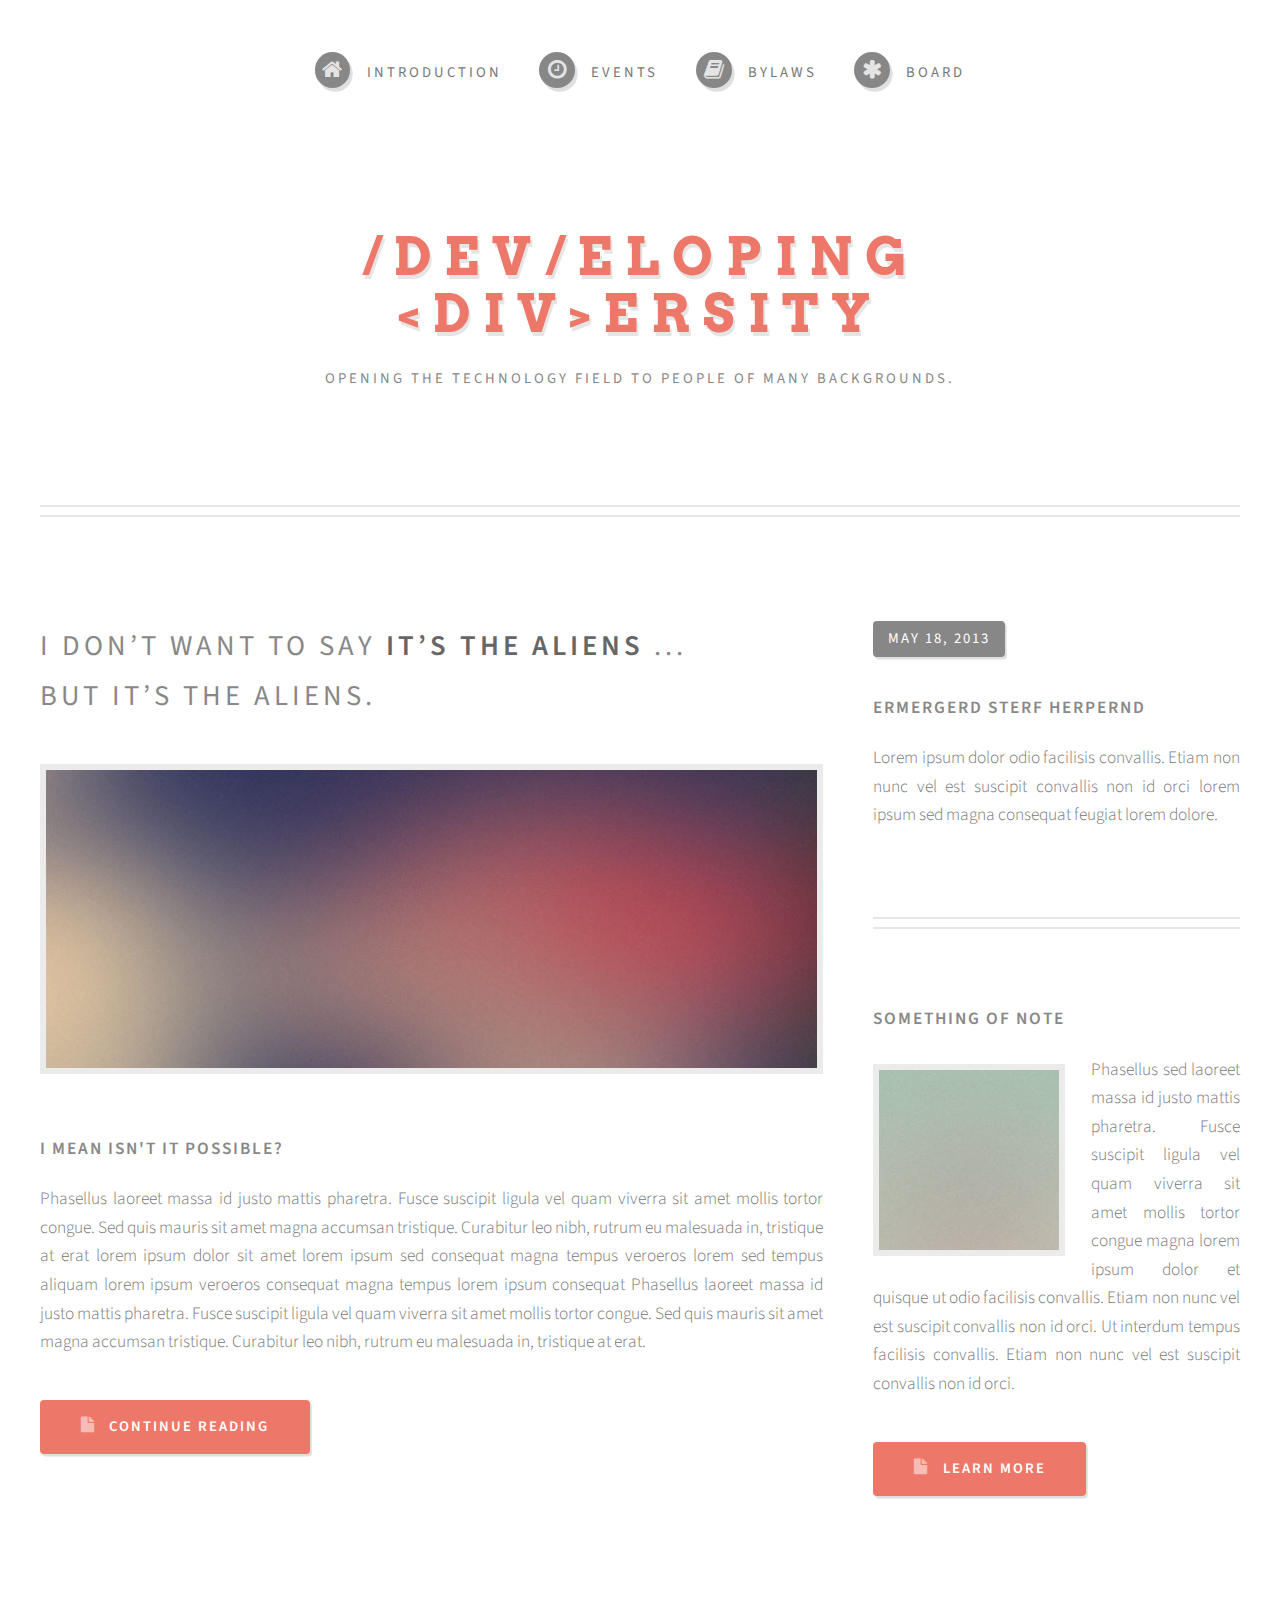
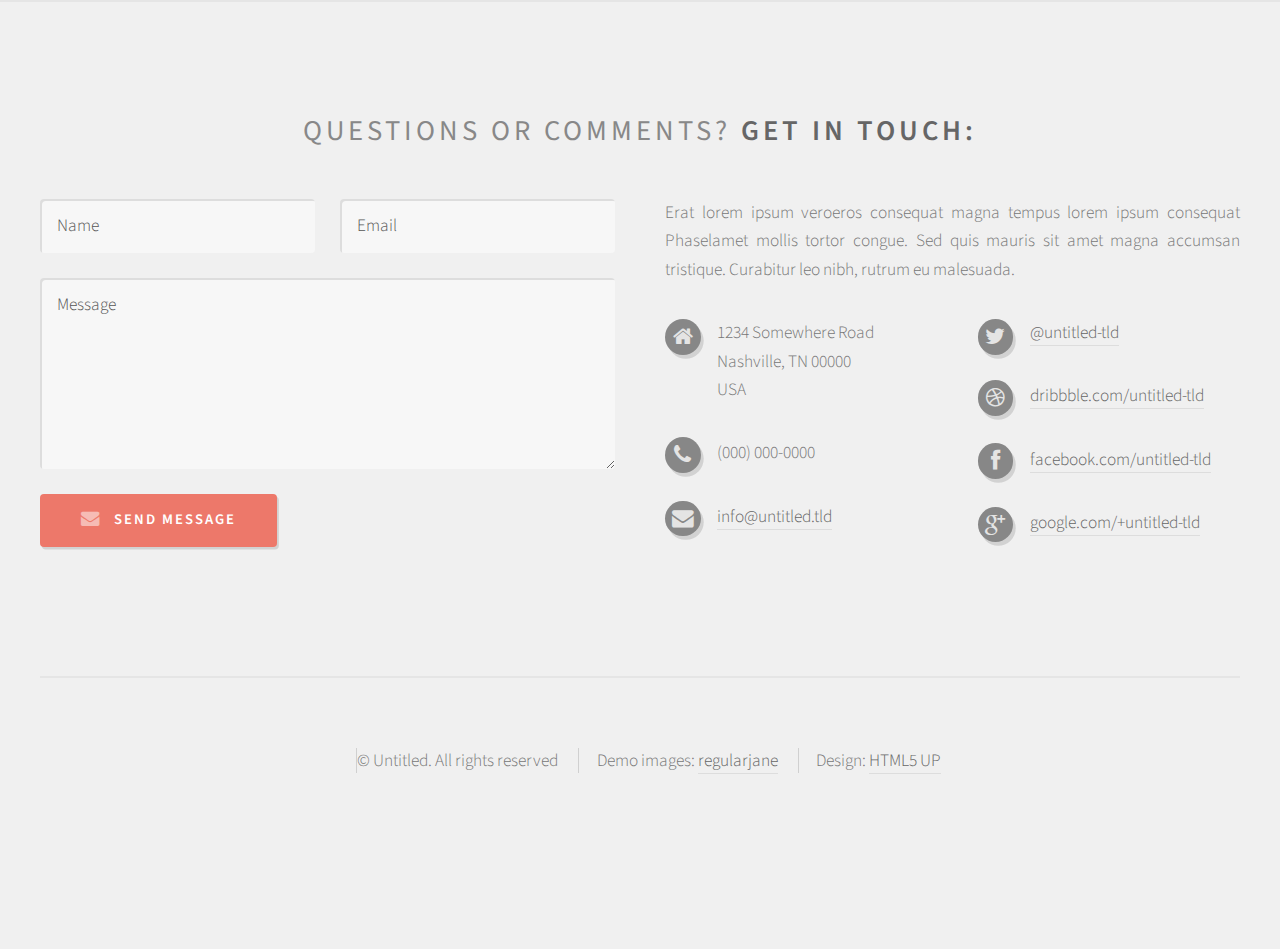
==== index.html @ a84beed9 "Initial commit" ====
<!DOCTYPE HTML>
<!--
	Strongly Typed 1.1 by HTML5 UP
	html5up.net | @n33co
	Free for personal and commercial use under the CCA 3.0 license (html5up.net/license)
--> 
<html>
	<head>
		<title>Developing Diversity</title>
		<meta http-equiv="content-type" content="text/html; charset=utf-8" />
		<meta name="description" content="" />
		<meta name="keywords" content="" />
		<meta name="viewport" content="width=1040" />
		<link href="http://fonts.googleapis.com/css?family=Source+Sans+Pro:300,400,600|Arvo:700" rel="stylesheet" type="text/css" />
		<!--[if lte IE 8]><script src="js/html5shiv.js"></script><![endif]-->
		<script src="js/jquery.min.js"></script>
		<script src="js/jquery.dropotron.min.js"></script>
		<script src="js/config.js"></script>
		<script src="js/skel.min.js"></script>
		<script src="js/skel-panels.min.js"></script>
		<noscript>
			<link rel="stylesheet" href="css/skel-noscript.css" />
			<link rel="stylesheet" href="css/style.css" />
			<link rel="stylesheet" href="css/style-desktop.css" />
		</noscript>
	</head>
	<body class="homepage">

		<!-- Header Wrapper -->
			<div id="header-wrapper">
						
				<!-- Header -->
					<div id="header" class="container">
						
						<!-- Logo -->
							<h1 id="logo"><a href="#">/DEV/eloping<br /><br />&lt;DIV&gt;ersity</a></h1>
							<p>Opening the technology field to people of many backgrounds.</p>
						
						<!-- Nav -->
							<nav id="nav">
								<ul>
									<li><a class="fa fa-home" href="index.html"><span>Introduction</span></a></li>
									<!--<li>
										<a href="" class="fa fa-bar-chart-o"><span>Dropdown</span></a>
										<ul>
											<li><a href="#">Lorem ipsum dolor</a></li>
											<li><a href="#">Magna phasellus</a></li>
											<li><a href="#">Etiam dolore nisl</a></li>
											<li>
												<a href="">Phasellus consequat</a>
												<ul>
													<li><a href="#">Magna phasellus</a></li>
													<li><a href="#">Etiam dolore nisl</a></li>
													<li><a href="#">Phasellus consequat</a></li>
												</ul>
											</li>
											<li><a href="#">Veroeros feugiat</a></li>
										</ul>
									</li> -->
									<li><a class="fa fa-clock-o" href="left-sidebar.html"><span>Events</span></a></li>
									<li><a class="fa fa-book" href="right-sidebar.html"><span>Bylaws</span></a></li>
									<li><a class="fa fa-asterisk" href="no-sidebar.html"><span>Board</span></a></li>
								</ul>
							</nav>

					</div>

			</div>
			
		<!-- Features Wrapper -->
			<!--<div id="features-wrapper">

				<!-- Features 
					<section id="features" class="container">
						<header>
							<h2>Gentlemen, behold! This is <strong>Strongly Typed</strong>!</h2>
						</header>
						<div class="row">
							<div class="4u">

								<!-- Feature 
									<section>
										<a href="http://regularjane.deviantart.com/art/Old-Reads-363428235" class="image image-full"><img src="images/pic01.jpg" alt="" /></a>
										<header>
											<h3>Okay, so what is this?</h3>
										</header>
										<p>This is <strong>Strongly Typed</strong>, a free, fully responsive site template 
										by <a href="http://html5up.net/">HTML5 UP</a>. Free for personal and commercial use under the 
										<a href="http://html5up.net/license/">CCA 3.0 license</a>.</p>
									</section>

							</div>
							<div class="4u">

								<!-- Feature 
									<section>
										<a href="http://regularjane.deviantart.com/art/Nutella-359114563" class="image image-full"><img src="images/pic02.jpg" alt="" /></a>
										<header>
											<h3>Nice! What is HTML5 UP?</h3>
										</header>
										<p><a href="http://html5up.net/">HTML5 UP</a> is a side project of <a href="http://n33.co">AJ’s</a> (ie. me).  
										I started it as a way to both test my <a href="http://skeljs.org">skelJS</a> framework (formerly 
										5grid) and sharpen up my design skills a bit.</p>
									</section>
									
							</div>
							<div class="4u">

								<!-- Feature 
									<section>
										<a href="http://regularjane.deviantart.com/art/Solo-Spring-358679786" class="image image-full"><img src="images/pic03.jpg" alt="" /></a>
										<header>
											<h3>skelJS? WTF is that?</h3>
										</header>
										<p><a href="http://skeljs.org">skelJS</a> is a lightweight framework for building responsive 
										sites and apps. All of my designs at <a href="http://html5up.net/">HTML5 UP</a> (including this 
										one) are built on this framework.</p>
									</section>

							</div>
						</div>
						<ul class="actions">
							<li><a href="#" class="button button-icon fa fa-file">Tell Me More</a></li>
						</ul>
					</section>
			
			</div>-->
		
		<!-- Banner Wrapper -->
		<!--	<div id="banner-wrapper">
				<div class="inner">

					<!-- Banner 
						<section id="banner" class="container">
							<p>Use this space for <strong>profound thoughts</strong>.<br />
							Or an enormous ad. Whatever.</p>
						</section>

				</div>
			</div>-->

		<!-- Main Wrapper -->
			<div id="main-wrapper">

				<!-- Main -->
					<div id="main" class="container">
						<div class="row">
						
							<!-- Content -->
								<div id="content" class="8u">

									<!-- Post -->
										<article class="is-post">
											<header>
												<h2><a href="#">I don’t want to say <strong>it’s the aliens</strong> ...<br />
												but it’s the aliens.</a></h2>
											</header>
											<a href="http://regularjane.deviantart.com/art/Write-354865228" class="image image-full"><img src="images/pic04.jpg" alt="" /></a>
											<h3>I mean isn't it possible?</h3>
											<p>Phasellus laoreet massa id justo mattis pharetra. Fusce suscipit 
											ligula vel quam viverra sit amet mollis tortor congue. Sed quis mauris 
											sit amet magna accumsan tristique. Curabitur leo nibh, rutrum eu malesuada 
											in, tristique at erat lorem ipsum dolor sit amet lorem ipsum sed consequat 
											magna tempus veroeros lorem sed tempus aliquam lorem ipsum veroeros 
											consequat magna tempus lorem ipsum consequat Phasellus laoreet massa id 
											justo mattis pharetra. Fusce suscipit ligula vel quam viverra sit amet 
											mollis tortor congue. Sed quis mauris sit amet magna accumsan tristique. 
											Curabitur leo nibh, rutrum eu malesuada in, tristique at erat.</p>
											<ul class="actions">
												<li><a href="#" class="button button-icon fa fa-file">Continue Reading</a></li>
											</ul>
										</article>

									<!-- Post -->
									<!--	<article class="is-post">
											<header>
												<h2><a href="#">By the way, many thanks to <strong>regularjane</strong>
												for these awesome demo photos</a></h2>
											</header>
											<a href="http://regularjane.deviantart.com/art/Old-Player-350896538" class="image image-full"><img src="images/pic05.jpg" alt="" /></a>
											<h3>You should probably check out her work</h3>
											<p>Phasellus laoreet massa id justo mattis pharetra. Fusce suscipit 
											ligula vel quam viverra sit amet mollis tortor congue. Sed quis mauris 
											sit amet magna accumsan tristique. Curabitur leo nibh, rutrum eu malesuada 
											in, tristique at erat lorem ipsum dolor sit amet lorem ipsum sed consequat 
											consequat magna tempus lorem ipsum consequat Phasellus laoreet massa id 
											in, tristique at erat lorem ipsum dolor sit amet lorem ipsum sed consequat 
											magna tempus veroeros lorem sed tempus aliquam lorem ipsum veroeros 
											consequat magna tempus lorem ipsum consequat Phasellus laoreet massa id 
											justo mattis pharetra. Fusce suscipit ligula vel quam viverra sit amet 
											mollis tortor congue. Sed quis mauris sit amet magna accumsan tristique. 
											Curabitur leo nibh, rutrum eu malesuada in, tristique at erat.</p>
											<p>Erat lorem ipsum veroeros consequat magna tempus lorem ipsum consequat 
											Phasellus laoreet massa id justo mattis pharetra. Fusce suscipit ligula 
											vel quam viverra sit amet mollis tortor congue. Sed quis mauris sit amet 
											magna accumsan tristique. Curabitur leo nibh, rutrum eu malesuada in, 
											tristique at erat. Curabitur leo nibh, rutrum eu malesuada  in, tristique 
											at erat lorem ipsum dolor sit amet lorem ipsum sed consequat magna 
											tempus veroeros lorem sed tempus aliquam lorem ipsum veroeros consequat 
											magna tempus</p>
											<ul class="actions">
												<li><a href="#" class="button button-icon fa fa-file">Continue Reading</a></li>
											</ul>
										</article>-->
								
								</div>
								
							<!-- Sidebar -->
								<div id="sidebar" class="4u">
								
									<!-- Excerpts -->
										<section>
											<ul class="divided">
												<li>

													<!-- Excerpt -->
														<article class="is-excerpt">
															<header>
																<span class="date">May 18, 2013</span>
																<h3><a href="#">Ermergerd sterf herpernd</a></h3>
															</header>
															<p>Lorem ipsum dolor odio facilisis convallis. Etiam non nunc vel est 
															suscipit convallis non id orci lorem ipsum sed magna consequat feugiat lorem dolore.</p>
														</article>

												</li>
												<!--<li>

													<!-- Excerpt 
														<article class="is-excerpt">
															<header>
																<span class="date">May 15, 2013</span>
																<h3><a href="#">Kerfer merks mer herper</a></h3>
															</header>
															<p>Lorem ipsum dolor odio facilisis convallis. Etiam non nunc vel est 
															suscipit convallis non id orci lorem ipsum sed magna consequat feugiat lorem dolore.</p>
														</article>

												</li>
												<li>

													<!-- Excerpt 
														<article class="is-excerpt">
															<header>
																<span class="date">May 12, 2013</span>
																<h3><a href="#">Blerg persts er fern</a></h3>
															</header>
															<p>Lorem ipsum dolor odio facilisis convallis. Etiam non nunc vel est 
															suscipit convallis non id orci lorem ipsum sed magna consequat feugiat lorem dolore.</p>
														</article>

												</li>-->
											</ul>
										</section>
								
									<!-- Highlights -->
										<section>
											<ul class="divided">
												<li>

													<!-- Highlight -->
														<article class="is-highlight">
															<header>
																<h3><a href="#">Something of note</a></h3>
															</header>
															<a href="http://regularjane.deviantart.com/art/In-Your-Hands-356733525" class="image image-left"><img src="images/pic06.jpg" alt="" /></a>
															<p>Phasellus  sed laoreet massa id justo mattis pharetra. Fusce suscipit ligula vel quam 
															viverra sit amet mollis tortor congue magna lorem ipsum dolor et quisque ut odio facilisis 
															convallis. Etiam non nunc vel est suscipit convallis non id orci. Ut interdum tempus 
															facilisis convallis. Etiam non nunc vel est suscipit convallis non id orci.</p>
															<ul class="actions">
																<li><a href="#" class="button button-icon fa fa-file">Learn More</a></li>
															</ul>
														</article>

												</li>
											<!--	<li>

													<!-- Highlight 
														<article class="is-highlight">
															<header>
																<h3><a href="#">Something of less note</a></h3>
															</header>
															<a href="http://regularjane.deviantart.com/art/Pink-Rain-2009-134901803" class="image image-left"><img src="images/pic07.jpg" alt="" /></a>
															<p>Phasellus  sed laoreet massa id justo mattis pharetra. Fusce suscipit ligula vel quam 
															viverra sit amet mollis tortor congue magna lorem ipsum dolor et quisque ut odio facilisis 
															convallis. Etiam non nunc vel est suscipit convallis non id orci. Ut interdum tempus 
															facilisis convallis. Etiam non nunc vel est suscipit convallis non id orci.</p>
															<ul class="actions">
																<li><a href="#" class="button button-icon fa fa-file">Learn More</a></li>
															</ul>
														</article>

												</li>-->
											</ul>
										</section>
								
								</div>

						</div>
					</div>

			</div>

		<!-- Footer Wrapper -->
			<div id="footer-wrapper">

				<!-- Footer -->
					<div id="footer" class="container">
						<header>
							<h2>Questions or comments? <strong>Get in touch:</strong></h2>
						</header>
						<div class="row">
							<div class="6u">
								<section>
									<form method="post" action="#">
										<div class="row half">
											<div class="6u">
												<input name="name" placeholder="Name" type="text" class="text" />
											</div>
											<div class="6u">
												<input name="email" placeholder="Email" type="text" class="text" />
											</div>
										</div>
										<div class="row half">
											<div class="12u">
												<textarea name="message" placeholder="Message"></textarea>
											</div>
										</div>
										<div class="row half">
											<div class="12u">
												<a href="#" class="button button-icon fa fa-envelope">Send Message</a>
											</div>
										</div>
									</form>
								</section>
							</div>
							<div class="6u">
								<section>
									<p>Erat lorem ipsum veroeros consequat magna tempus lorem ipsum consequat Phaselamet 
									mollis tortor congue. Sed quis mauris sit amet magna accumsan tristique. Curabitur 
									leo nibh, rutrum eu malesuada.</p>
									<div class="row">
										<ul class="icons 6u">
											<li class="fa fa-home">
												1234 Somewhere Road<br />
												Nashville, TN 00000<br />
												USA
											</li>
											<li class="fa fa-phone">
												(000) 000-0000
											</li>
											<li class="fa fa-envelope">
												<a href="#">info@untitled.tld</a>
											</li>
										</ul>
										<ul class="icons 6u">
											<li class="fa fa-twitter">
												<a href="http://twitter.com/n33co">@untitled-tld</a>
											</li>
											<li class="fa fa-dribbble">
												<a href="http://dribbble.com/n33">dribbble.com/untitled-tld</a>
											</li>
											<li class="fa fa-facebook">
												<a href="#">facebook.com/untitled-tld</a>
											</li>
											<li class="fa fa-google-plus">
												<a href="#">google.com/+untitled-tld</a>
											</li>
										</ul>
									</div>
								</section>
							</div>
						</div>
					</div>

				<!-- Copyright -->
					<div id="copyright" class="container">
						<ul class="links">
							<li>&copy; Untitled. All rights reserved</li>
							<li>Demo images: <a href="http://regularjane.deviantart.com/">regularjane</a></li>
							<li>Design: <a href="http://html5up.net/">HTML5 UP</a></li>
						</ul>
					</div>

			</div>

	</body>
</html>
---- css/skel-noscript.css ----
/* Resets (http://meyerweb.com/eric/tools/css/reset/ | v2.0 | 20110126 | License: none (public domain)) */

	html,body,div,span,applet,object,iframe,h1,h2,h3,h4,h5,h6,p,blockquote,pre,a,abbr,acronym,address,big,cite,code,del,dfn,em,img,ins,kbd,q,s,samp,small,strike,strong,sub,sup,tt,var,b,u,i,center,dl,dt,dd,ol,ul,li,fieldset,form,label,legend,table,caption,tbody,tfoot,thead,tr,th,td,article,aside,canvas,details,embed,figure,figcaption,footer,header,hgroup,menu,nav,output,ruby,section,summary,time,mark,audio,video{margin:0;padding:0;border:0;font-size:100%;font:inherit;vertical-align:baseline;}article,aside,details,figcaption,figure,footer,header,hgroup,menu,nav,section{display:block;}body{line-height:1;}ol,ul{list-style:none;}blockquote,q{quotes:none;}blockquote:before,blockquote:after,q:before,q:after{content:'';content:none;}table{border-collapse:collapse;border-spacing:0;}body{-webkit-text-size-adjust:none}

/* Box Model */

	*, *:before, *:after {
		-moz-box-sizing: border-box;
		-webkit-box-sizing: border-box;
		-o-box-sizing: border-box;
		-ms-box-sizing: border-box;
		box-sizing: border-box;
	}

/* Container */

	body {
		min-width: 1200px;
	}

	.container {
		width: 1200px;
		margin-left: auto;
		margin-right: auto;
	}

	/* Modifiers */
	
		.container.small {
			width: 900px;
		}

		.container.big {
			width: 100%;
			max-width: 1500px;
			min-width: 1200px;
		}

/* Grid */

	/* Cells */

		.\31 2u { width: 100% }
		.\31 1u { width: 91.6666666667% }
		.\31 0u { width: 83.3333333333% }
		.\39 u { width: 75% }
		.\38 u { width: 66.6666666667% }
		.\37 u { width: 58.3333333333% }
		.\36 u { width: 50% }
		.\35 u { width: 41.6666666667% }
		.\34 u { width: 33.3333333333% }
		.\33 u { width: 25% }
		.\32 u { width: 16.6666666667% }
		.\31 u { width: 8.3333333333% }
		.\-11u { margin-left: 91.6666666667% }
		.\-10u { margin-left: 83.3333333333% }
		.\-9u { margin-left: 75% }
		.\-8u { margin-left: 66.6666666667% }
		.\-7u { margin-left: 58.3333333333% }
		.\-6u { margin-left: 50% }
		.\-5u { margin-left: 41.6666666667% }
		.\-4u { margin-left: 33.3333333333% }
		.\-3u { margin-left: 25% }
		.\-2u { margin-left: 16.6666666667% }
		.\-1u { margin-left: 8.3333333333% }

		.row > * {
			padding: 50px 0 0 50px;
			float: left;
			-moz-box-sizing: border-box;
			-webkit-box-sizing: border-box;
			-o-box-sizing: border-box;
			-ms-box-sizing: border-box;
			box-sizing: border-box;
		}

		.row + .row > * {
			padding-top: 50px;
		}

		.row {
			margin-left: -50px;
		}

	/* Rows */

		.row:after {
			content: '';
			display: block;
			clear: both;
			height: 0;
		}

		.row:first-child > * {
			padding-top: 0;
		}

		.row > * {
			padding-top: 0;
		}

		/* Modifiers */

			/* Flush */

				.row.flush {
					margin-left: 0;
				}

				.row.flush > * {
					padding: 0 !important;
				}

			/* Quarter */

				.row.quarter > * {
					padding: 12.5px 0 0 12.5px;
				}

				.row.quarter + .row.quarter > * {
					padding-top: 12.5px;
				}

				.row.quarter {
					margin-left: -12.5px;
				}

			/* Half */

				.row.half > * {
					padding: 25px 0 0 25px;
				}

				.row.half + .row.half > * {
					padding-top: 25px;
				}

				.row.half {
					margin-left: -25px;
				}

			/* One and (a) Half */

				.row.oneandhalf > * {
					padding: 75px 0 0 75px;
				}

				.row.oneandhalf + .row.oneandhalf > * {
					padding-top: 75px;
				}

				.row.oneandhalf {
					margin-left: -75px;
				}

			/* Double */

				.row.double > * {
					padding: 100px 0 0 100px;
				}

				.row.double + .row.double > * {
					padding-top: 100px;
				}

				.row.double {
					margin-left: -100px;
				}
---- css/style.css ----
@charset 'UTF-8';

@font-face{font-family:'FontAwesome';src:url('font/fontawesome-webfont.eot?v=4.0.1');src:url('font/fontawesome-webfont.eot?#iefix&v=4.0.1') format('embedded-opentype'),url('font/fontawesome-webfont.woff?v=4.0.1') format('woff'),url('font/fontawesome-webfont.ttf?v=4.0.1') format('truetype'),url('font/fontawesome-webfont.svg?v=4.0.1#fontawesomeregular') format('svg');font-weight:normal;font-style:normal}

/*
	Strongly Typed 1.1 by HTML5 UP
	html5up.net | @n33co
	Free for personal and commercial use under the CCA 3.0 license (html5up.net/license)
*/

/*********************************************************************************/
/* Basic                                                                         */
/*********************************************************************************/

	body
	{
		background: #f0f0f0;
	}

	body,input,textarea,select
	{
		font-family: 'Source Sans Pro';
		font-weight: 300;
		color: #777;
	}
	
	h1,h2,h3,h4,h5,h6
	{
		font-weight: 600;
		text-transform: uppercase;
		color: #888;
	}
	
		h1 a, h2 a, h3 a, h4 a, h5 a, h6 a
		{
			color: inherit;
			text-decoration: none;
			border: 0;
		}

	a
	{
		color: #666;
		text-decoration: none;
		border-bottom: solid 1px #ddd;
		-moz-transition: color 0.25s ease-in-out, border-bottom-color 0.25s ease-in-out;
		-webkit-transition: color 0.25s ease-in-out, border-bottom-color 0.25s ease-in-out;
		-o-transition: color 0.25s ease-in-out, border-bottom-color 0.25s ease-in-out;
		-ms-transition: color 0.25s ease-in-out, border-bottom-color 0.25s ease-in-out;
		transition: color 0.25s ease-in-out, border-bottom-color 0.25s ease-in-out;
	}

		a strong
		{
			-moz-transition: color 0.25s ease-in-out, border-bottom-color 0.25s ease-in-out;
			-webkit-transition: color 0.25s ease-in-out, border-bottom-color 0.25s ease-in-out;
			-o-transition: color 0.25s ease-in-out, border-bottom-color 0.25s ease-in-out;
			-ms-transition: color 0.25s ease-in-out, border-bottom-color 0.25s ease-in-out;
			transition: color 0.25s ease-in-out, border-bottom-color 0.25s ease-in-out;
		}
	
		a:hover
		{
			color: #ed786a;
			border-bottom-color: rgba(255,255,255,0);
		}
		
		a:hover strong
		{
			color: #ed786a;
		}

	strong, b
	{
		font-weight: 600;
		color: #666;
	}
	
	em, i
	{
		font-style: italic;
	}
	
	sub
	{
		position: relative;
		top: 0.5em;
		font-size: 0.8em;
	}
	
	sup
	{
		position: relative;
		top: -0.5em;
		font-size: 0.8em;
	}
	
	hr
	{
		border: 0;
		border-top: solid 1px #ddd;
	}
	
	blockquote
	{
		border-left: solid 0.5em #ddd;
		padding: 1em 0 1em 2em;
		font-style: italic;
	}
	
	p
	{
		text-align: justify;
	}
	
	p, ul, ol, dl, table, blockquote
	{
		margin-bottom: 2em;
	}

	br.clear
	{
		clear: both;
	}

	/* Sections/Articles */
	
		section,
		article
		{
			margin-bottom: 3em;
		}
		
		section > :last-child,
		article > :last-child
		{
			margin-bottom: 0;
		}

		section:last-child,
		article:last-child
		{
			margin-bottom: 0;
		}

	/* Images */

		.image
		{
			display: inline-block;
			border: solid 6px #ebebeb !important;
			-moz-transition: opacity 0.25s ease-in-out;
			-webkit-transition: opacity 0.25s ease-in-out;
			-o-transition: opacity 0.25s ease-in-out;
			-ms-transition: opacity 0.25s ease-in-out;
			transition: opacity 0.25s ease-in-out;
		}
		
			a.image:hover
			{
				opacity: 0.9;
			}
		
			.image img
			{
				display: block;
				width: 100%;
			}

			.image-full
			{
				display: block;
				width: 100%;
				margin: 0 0 3.5em 0;
			}
			
			.image-left
			{
				float: left;
				margin: 0 1.5em 1.5em 0;
				position: relative;
				top: 0.5em;
			}
			
			.image-centered
			{
				display: block;
				margin: 0 0 2em 0;
			}

				.image-centered img
				{
					margin: 0 auto;
					width: auto;
				}

	/* Lists */

		ul.style1
		{
			list-style: disc;
			margin-left: 1em;
		}
		
			ul.style1 li
			{
				padding-left: 0.5em;
				margin: 0.75em 0 0.75em 0;
			}

			ul.style1 li:first-child
			{
				margin-top: 0;
			}

		ul.links
		{
			list-style: decimal;
			margin-left: 1em;
		}

			ul.links li
			{
				display: inline;
				border-left: solid 1px #d0d0d0;
				padding-left: 1em;
				margin-left: 1em;
			}
			
			ul.links li:first-child
			{
				margin-left: 0;
				padding-left: 0;
			}

		ul.actions
		{
			margin-top: 2.5em;
			clear: both;
		}

		ul.divided
		{
		}

			ul.divided li
			{
				border-top: solid 2px #e5e5e5;
			}

			ul.divided li:first-child
			{
				border-top: 0;
				margin-top: 0;
				padding-top: 0;
			}

		ul.icons
		{
		}	

			ul.icons > li
			{
				position: relative;
				padding: 2em 0 0 3em;
			}
			
			ul.icons > li:before
			{
				position: absolute;
				left: 0;
				top: 1.5em;
				display: block;
				background: #878787;
				color: #e4e4e4;
				width: 1.65em;
				height: 1.65em;
				border-radius: 1.65em;
				line-height: 1.65em;
				text-align: center;
				box-shadow: 0.125em 0.175em 0 0 rgba(0,0,0,0.125);
			}

			ul.icons > li:first-child
			{
				padding-top: 0;
			}
			
				ul.icons > li:first-child:before
				{
					top: 0;
				}

		ol.style1
		{
			list-style: decimal;
			margin-left: 1em;
		}
		
			ol.style1 li
			{
				padding-left: 0.5em;
				margin: 0.75em 0 0.75em 0;
			}

			ol.style1 li:first-child
			{
				margin-top: 0;
			}

	/* Forms */

		form
		{
		}
		
			form label
			{
				display: block;
			}
		
			form input.text,
			form select,
			form textarea
			{
				-webkit-appearance: none;
				display: block;
				border: 0;
				background: #e8e8e8;
				width: 100%;
				box-shadow: inset 2px 2px 0px 0px rgba(0,0,0,0.1);
				border-radius: 4px;
				padding: 0.75em 1em 0.75em 1em;
				-moz-transition: background-color 0.25s ease-in-out;
				-webkit-transition: background-color 0.25s ease-in-out;
				-o-transition: background-color 0.25s ease-in-out;
				-ms-transition: background-color 0.25s ease-in-out;
				transition: background-color 0.25s ease-in-out;
			}

				form input.text:hover,
				form select:hover,
				form textarea:hover
				{
				}

				form input.text:focus,
				form select:focus,
				form textarea:focus
				{
					background: #f0f0f0;
				}
				
				form textarea
				{
					min-height: 11em;
				}

				form .formerize-placeholder
				{
					color: #555 !important;
				}

				form ::-webkit-input-placeholder
				{
					color: #555 !important;
				}

				form :-moz-placeholder
				{
					color: #555 !important;
				}

				form ::-moz-placeholder
				{
					color: #555 !important;
				}

				form :-ms-input-placeholder
				{
					color: #555 !important;
				}

				form ::-moz-focus-inner
				{
					border: 0;
				}
			
	/* Tables */
	
		table
		{
			width: 100%;
		}
		
			table.style1
			{
				width: 100%;
			}
			
				table.style1 tbody tr
				{
					border-top: solid 1px #E5E5E5;
				}

				table.style1 tbody tr:first-child
				{
					border-top: 0;
				}
			
				table.style1 td
				{
					padding: 0.75em 1em 0.75em 1em;
				}
				
				table.style1 th
				{
					text-align: left;
					font-weight: bold;
					padding: 0.75em 1em 0.75em 1em;
				}
			
				table.style1 thead
				{
					background: #878787;
					color: #fff;
					font-weight: 400;
					text-transform: uppercase;
					border: 0;
					box-shadow: 0.125em 0.175em 0 0 rgba(0,0,0,0.125);
				}
				
				table.style1 tfoot
				{
					background: #F0F0F0;
					border-top: solid 2px #E5E5E5;
				}
				
				table.style1 tbody
				{
				}

	/* Buttons */
		
		.button
		{
			position: relative;
			display: inline-block;
			background: #ed786a;
			color: #fff !important;
			text-transform: uppercase;
			border-radius: 4px;
			border: 0;
			font-size: 1em;
			box-shadow: 0.125em 0.175em 0 0 rgba(0,0,0,0.125);
			font-weight: 600;
			-moz-transition: all 0.25s ease-in-out;
			-webkit-transition: all 0.25s ease-in-out;
			-o-transition: all 0.25s ease-in-out;
			-ms-transition: all 0.25s ease-in-out;
			transition: all 0.25s ease-in-out;
			text-align: center;
		}

			.button.fa:before
			{
				position: relative;
				padding-right: 0.75em;
				opacity: 0.5;
				top: 0.05em;
			}

			.button:hover
			{
				background: #fd887a;
			}
			
			.button:active
			{
				background: #ed786a;
			}
		
			.button-alt
			{
				background: #878787;
			}

				.button-alt:hover
				{
					background: #979797;
				}
				
				.button-alt:active
				{
					background: #878787;
				}

/*********************************************************************************/
/* Icons                                                                         */
/* Powered by Font Awesome by Dave Gandy | http://fontawesome.io                 */
/* Licensed under the SIL OFL 1.1 (font), MIT (CSS)                              */
/*********************************************************************************/

	.fa
	{
		text-decoration: none;
	}

		.fa.solo
		{
		}
		
			.fa.solo span
			{
				display: none;
			}

		.fa:before
		{
			display:inline-block;
			font-family: FontAwesome;
			font-size: 1.25em;
			text-decoration: none;
			font-style: normal;
			font-weight: normal;
			line-height: 1;
			-webkit-font-smoothing:antialiased;
			-moz-osx-font-smoothing:grayscale;
		}

		.fa-lg{font-size:1.3333333333333333em;line-height:.75em;vertical-align:-15%}
		.fa-2x{font-size:2em}
		.fa-3x{font-size:3em}
		.fa-4x{font-size:4em}
		.fa-5x{font-size:5em}
		.fa-fw{width:1.2857142857142858em;text-align:center}
		.fa-ul{padding-left:0;margin-left:2.142857142857143em;list-style-type:none}.fa-ul>li{position:relative}
		.fa-li{position:absolute;left:-2.142857142857143em;width:2.142857142857143em;top:.14285714285714285em;text-align:center}.fa-li.fa-lg{left:-1.8571428571428572em}
		.fa-border{padding:.2em .25em .15em;border:solid .08em #eee;border-radius:.1em}
		.pull-right{float:right}
		.pull-left{float:left}
		.fa.pull-left{margin-right:.3em}
		.fa.pull-right{margin-left:.3em}
		.fa-spin{-webkit-animation:spin 2s infinite linear;-moz-animation:spin 2s infinite linear;-o-animation:spin 2s infinite linear;animation:spin 2s infinite linear}
		@-moz-keyframes spin{0%{-moz-transform:rotate(0deg)} 100%{-moz-transform:rotate(359deg)}}@-webkit-keyframes spin{0%{-webkit-transform:rotate(0deg)} 100%{-webkit-transform:rotate(359deg)}}@-o-keyframes spin{0%{-o-transform:rotate(0deg)} 100%{-o-transform:rotate(359deg)}}@-ms-keyframes spin{0%{-ms-transform:rotate(0deg)} 100%{-ms-transform:rotate(359deg)}}@keyframes spin{0%{transform:rotate(0deg)} 100%{transform:rotate(359deg)}}.fa-rotate-90{filter:progid:DXImageTransform.Microsoft.BasicImage(rotation=1);-webkit-transform:rotate(90deg);-moz-transform:rotate(90deg);-ms-transform:rotate(90deg);-o-transform:rotate(90deg);transform:rotate(90deg)}
		.fa-rotate-180{filter:progid:DXImageTransform.Microsoft.BasicImage(rotation=2);-webkit-transform:rotate(180deg);-moz-transform:rotate(180deg);-ms-transform:rotate(180deg);-o-transform:rotate(180deg);transform:rotate(180deg)}
		.fa-rotate-270{filter:progid:DXImageTransform.Microsoft.BasicImage(rotation=3);-webkit-transform:rotate(270deg);-moz-transform:rotate(270deg);-ms-transform:rotate(270deg);-o-transform:rotate(270deg);transform:rotate(270deg)}
		.fa-flip-horizontal{filter:progid:DXImageTransform.Microsoft.BasicImage(rotation=0, mirror=1);-webkit-transform:scale(-1, 1);-moz-transform:scale(-1, 1);-ms-transform:scale(-1, 1);-o-transform:scale(-1, 1);transform:scale(-1, 1)}
		.fa-flip-vertical{filter:progid:DXImageTransform.Microsoft.BasicImage(rotation=2, mirror=1);-webkit-transform:scale(1, -1);-moz-transform:scale(1, -1);-ms-transform:scale(1, -1);-o-transform:scale(1, -1);transform:scale(1, -1)}
		.fa-stack{position:relative;display:inline-block;width:2em;height:2em;line-height:2em;vertical-align:middle}
		.fa-stack-1x,.fa-stack-2x{position:absolute;left:0;width:100%;text-align:center}
		.fa-stack-1x{line-height:inherit}
		.fa-stack-2x{font-size:2em}
		.fa-inverse{color:#fff}
		.fa-glass:before{content:"\f000"}
		.fa-music:before{content:"\f001"}
		.fa-search:before{content:"\f002"}
		.fa-envelope-o:before{content:"\f003"}
		.fa-heart:before{content:"\f004"}
		.fa-star:before{content:"\f005"}
		.fa-star-o:before{content:"\f006"}
		.fa-user:before{content:"\f007"}
		.fa-film:before{content:"\f008"}
		.fa-th-large:before{content:"\f009"}
		.fa-th:before{content:"\f00a"}
		.fa-th-list:before{content:"\f00b"}
		.fa-check:before{content:"\f00c"}
		.fa-times:before{content:"\f00d"}
		.fa-search-plus:before{content:"\f00e"}
		.fa-search-minus:before{content:"\f010"}
		.fa-power-off:before{content:"\f011"}
		.fa-signal:before{content:"\f012"}
		.fa-gear:before,.fa-cog:before{content:"\f013"}
		.fa-trash-o:before{content:"\f014"}
		.fa-home:before{content:"\f015"}
		.fa-file-o:before{content:"\f016"}
		.fa-clock-o:before{content:"\f017"}
		.fa-road:before{content:"\f018"}
		.fa-download:before{content:"\f019"}
		.fa-arrow-circle-o-down:before{content:"\f01a"}
		.fa-arrow-circle-o-up:before{content:"\f01b"}
		.fa-inbox:before{content:"\f01c"}
		.fa-play-circle-o:before{content:"\f01d"}
		.fa-rotate-right:before,.fa-repeat:before{content:"\f01e"}
		.fa-refresh:before{content:"\f021"}
		.fa-list-alt:before{content:"\f022"}
		.fa-lock:before{content:"\f023"}
		.fa-flag:before{content:"\f024"}
		.fa-headphones:before{content:"\f025"}
		.fa-volume-off:before{content:"\f026"}
		.fa-volume-down:before{content:"\f027"}
		.fa-volume-up:before{content:"\f028"}
		.fa-qrcode:before{content:"\f029"}
		.fa-barcode:before{content:"\f02a"}
		.fa-tag:before{content:"\f02b"}
		.fa-tags:before{content:"\f02c"}
		.fa-book:before{content:"\f02d"}
		.fa-bookmark:before{content:"\f02e"}
		.fa-print:before{content:"\f02f"}
		.fa-camera:before{content:"\f030"}
		.fa-font:before{content:"\f031"}
		.fa-bold:before{content:"\f032"}
		.fa-italic:before{content:"\f033"}
		.fa-text-height:before{content:"\f034"}
		.fa-text-width:before{content:"\f035"}
		.fa-align-left:before{content:"\f036"}
		.fa-align-center:before{content:"\f037"}
		.fa-align-right:before{content:"\f038"}
		.fa-align-justify:before{content:"\f039"}
		.fa-list:before{content:"\f03a"}
		.fa-dedent:before,.fa-outdent:before{content:"\f03b"}
		.fa-indent:before{content:"\f03c"}
		.fa-video-camera:before{content:"\f03d"}
		.fa-picture-o:before{content:"\f03e"}
		.fa-pencil:before{content:"\f040"}
		.fa-map-marker:before{content:"\f041"}
		.fa-adjust:before{content:"\f042"}
		.fa-tint:before{content:"\f043"}
		.fa-edit:before,.fa-pencil-square-o:before{content:"\f044"}
		.fa-share-square-o:before{content:"\f045"}
		.fa-check-square-o:before{content:"\f046"}
		.fa-move:before{content:"\f047"}
		.fa-step-backward:before{content:"\f048"}
		.fa-fast-backward:before{content:"\f049"}
		.fa-backward:before{content:"\f04a"}
		.fa-play:before{content:"\f04b"}
		.fa-pause:before{content:"\f04c"}
		.fa-stop:before{content:"\f04d"}
		.fa-forward:before{content:"\f04e"}
		.fa-fast-forward:before{content:"\f050"}
		.fa-step-forward:before{content:"\f051"}
		.fa-eject:before{content:"\f052"}
		.fa-chevron-left:before{content:"\f053"}
		.fa-chevron-right:before{content:"\f054"}
		.fa-plus-circle:before{content:"\f055"}
		.fa-minus-circle:before{content:"\f056"}
		.fa-times-circle:before{content:"\f057"}
		.fa-check-circle:before{content:"\f058"}
		.fa-question-circle:before{content:"\f059"}
		.fa-info-circle:before{content:"\f05a"}
		.fa-crosshairs:before{content:"\f05b"}
		.fa-times-circle-o:before{content:"\f05c"}
		.fa-check-circle-o:before{content:"\f05d"}
		.fa-ban:before{content:"\f05e"}
		.fa-arrow-left:before{content:"\f060"}
		.fa-arrow-right:before{content:"\f061"}
		.fa-arrow-up:before{content:"\f062"}
		.fa-arrow-down:before{content:"\f063"}
		.fa-mail-forward:before,.fa-share:before{content:"\f064"}
		.fa-resize-full:before{content:"\f065"}
		.fa-resize-small:before{content:"\f066"}
		.fa-plus:before{content:"\f067"}
		.fa-minus:before{content:"\f068"}
		.fa-asterisk:before{content:"\f069"}
		.fa-exclamation-circle:before{content:"\f06a"}
		.fa-gift:before{content:"\f06b"}
		.fa-leaf:before{content:"\f06c"}
		.fa-fire:before{content:"\f06d"}
		.fa-eye:before{content:"\f06e"}
		.fa-eye-slash:before{content:"\f070"}
		.fa-warning:before,.fa-exclamation-triangle:before{content:"\f071"}
		.fa-plane:before{content:"\f072"}
		.fa-calendar:before{content:"\f073"}
		.fa-random:before{content:"\f074"}
		.fa-comment:before{content:"\f075"}
		.fa-magnet:before{content:"\f076"}
		.fa-chevron-up:before{content:"\f077"}
		.fa-chevron-down:before{content:"\f078"}
		.fa-retweet:before{content:"\f079"}
		.fa-shopping-cart:before{content:"\f07a"}
		.fa-folder:before{content:"\f07b"}
		.fa-folder-open:before{content:"\f07c"}
		.fa-resize-vertical:before{content:"\f07d"}
		.fa-resize-horizontal:before{content:"\f07e"}
		.fa-bar-chart-o:before{content:"\f080"}
		.fa-twitter-square:before{content:"\f081"}
		.fa-facebook-square:before{content:"\f082"}
		.fa-camera-retro:before{content:"\f083"}
		.fa-key:before{content:"\f084"}
		.fa-gears:before,.fa-cogs:before{content:"\f085"}
		.fa-comments:before{content:"\f086"}
		.fa-thumbs-o-up:before{content:"\f087"}
		.fa-thumbs-o-down:before{content:"\f088"}
		.fa-star-half:before{content:"\f089"}
		.fa-heart-o:before{content:"\f08a"}
		.fa-sign-out:before{content:"\f08b"}
		.fa-linkedin-square:before{content:"\f08c"}
		.fa-thumb-tack:before{content:"\f08d"}
		.fa-external-link:before{content:"\f08e"}
		.fa-sign-in:before{content:"\f090"}
		.fa-trophy:before{content:"\f091"}
		.fa-github-square:before{content:"\f092"}
		.fa-upload:before{content:"\f093"}
		.fa-lemon-o:before{content:"\f094"}
		.fa-phone:before{content:"\f095"}
		.fa-square-o:before{content:"\f096"}
		.fa-bookmark-o:before{content:"\f097"}
		.fa-phone-square:before{content:"\f098"}
		.fa-twitter:before{content:"\f099"}
		.fa-facebook:before{content:"\f09a"}
		.fa-github:before{content:"\f09b"}
		.fa-unlock:before{content:"\f09c"}
		.fa-credit-card:before{content:"\f09d"}
		.fa-rss:before{content:"\f09e"}
		.fa-hdd-o:before{content:"\f0a0"}
		.fa-bullhorn:before{content:"\f0a1"}
		.fa-bell:before{content:"\f0f3"}
		.fa-certificate:before{content:"\f0a3"}
		.fa-hand-o-right:before{content:"\f0a4"}
		.fa-hand-o-left:before{content:"\f0a5"}
		.fa-hand-o-up:before{content:"\f0a6"}
		.fa-hand-o-down:before{content:"\f0a7"}
		.fa-arrow-circle-left:before{content:"\f0a8"}
		.fa-arrow-circle-right:before{content:"\f0a9"}
		.fa-arrow-circle-up:before{content:"\f0aa"}
		.fa-arrow-circle-down:before{content:"\f0ab"}
		.fa-globe:before{content:"\f0ac"}
		.fa-wrench:before{content:"\f0ad"}
		.fa-tasks:before{content:"\f0ae"}
		.fa-filter:before{content:"\f0b0"}
		.fa-briefcase:before{content:"\f0b1"}
		.fa-fullscreen:before{content:"\f0b2"}
		.fa-group:before{content:"\f0c0"}
		.fa-chain:before,.fa-link:before{content:"\f0c1"}
		.fa-cloud:before{content:"\f0c2"}
		.fa-flask:before{content:"\f0c3"}
		.fa-cut:before,.fa-scissors:before{content:"\f0c4"}
		.fa-copy:before,.fa-files-o:before{content:"\f0c5"}
		.fa-paperclip:before{content:"\f0c6"}
		.fa-save:before,.fa-floppy-o:before{content:"\f0c7"}
		.fa-square:before{content:"\f0c8"}
		.fa-reorder:before{content:"\f0c9"}
		.fa-list-ul:before{content:"\f0ca"}
		.fa-list-ol:before{content:"\f0cb"}
		.fa-strikethrough:before{content:"\f0cc"}
		.fa-underline:before{content:"\f0cd"}
		.fa-table:before{content:"\f0ce"}
		.fa-magic:before{content:"\f0d0"}
		.fa-truck:before{content:"\f0d1"}
		.fa-pinterest:before{content:"\f0d2"}
		.fa-pinterest-square:before{content:"\f0d3"}
		.fa-google-plus-square:before{content:"\f0d4"}
		.fa-google-plus:before{content:"\f0d5"}
		.fa-money:before{content:"\f0d6"}
		.fa-caret-down:before{content:"\f0d7"}
		.fa-caret-up:before{content:"\f0d8"}
		.fa-caret-left:before{content:"\f0d9"}
		.fa-caret-right:before{content:"\f0da"}
		.fa-columns:before{content:"\f0db"}
		.fa-unsorted:before,.fa-sort:before{content:"\f0dc"}
		.fa-sort-down:before,.fa-sort-asc:before{content:"\f0dd"}
		.fa-sort-up:before,.fa-sort-desc:before{content:"\f0de"}
		.fa-envelope:before{content:"\f0e0"}
		.fa-linkedin:before{content:"\f0e1"}
		.fa-rotate-left:before,.fa-undo:before{content:"\f0e2"}
		.fa-legal:before,.fa-gavel:before{content:"\f0e3"}
		.fa-dashboard:before,.fa-tachometer:before{content:"\f0e4"}
		.fa-comment-o:before{content:"\f0e5"}
		.fa-comments-o:before{content:"\f0e6"}
		.fa-flash:before,.fa-bolt:before{content:"\f0e7"}
		.fa-sitemap:before{content:"\f0e8"}
		.fa-umbrella:before{content:"\f0e9"}
		.fa-paste:before,.fa-clipboard:before{content:"\f0ea"}
		.fa-lightbulb-o:before{content:"\f0eb"}
		.fa-exchange:before{content:"\f0ec"}
		.fa-cloud-download:before{content:"\f0ed"}
		.fa-cloud-upload:before{content:"\f0ee"}
		.fa-user-md:before{content:"\f0f0"}
		.fa-stethoscope:before{content:"\f0f1"}
		.fa-suitcase:before{content:"\f0f2"}
		.fa-bell-o:before{content:"\f0a2"}
		.fa-coffee:before{content:"\f0f4"}
		.fa-cutlery:before{content:"\f0f5"}
		.fa-file-text-o:before{content:"\f0f6"}
		.fa-building:before{content:"\f0f7"}
		.fa-hospital:before{content:"\f0f8"}
		.fa-ambulance:before{content:"\f0f9"}
		.fa-medkit:before{content:"\f0fa"}
		.fa-fighter-jet:before{content:"\f0fb"}
		.fa-beer:before{content:"\f0fc"}
		.fa-h-square:before{content:"\f0fd"}
		.fa-plus-square:before{content:"\f0fe"}
		.fa-angle-double-left:before{content:"\f100"}
		.fa-angle-double-right:before{content:"\f101"}
		.fa-angle-double-up:before{content:"\f102"}
		.fa-angle-double-down:before{content:"\f103"}
		.fa-angle-left:before{content:"\f104"}
		.fa-angle-right:before{content:"\f105"}
		.fa-angle-up:before{content:"\f106"}
		.fa-angle-down:before{content:"\f107"}
		.fa-desktop:before{content:"\f108"}
		.fa-laptop:before{content:"\f109"}
		.fa-tablet:before{content:"\f10a"}
		.fa-mobile-phone:before,.fa-mobile:before{content:"\f10b"}
		.fa-circle-o:before{content:"\f10c"}
		.fa-quote-left:before{content:"\f10d"}
		.fa-quote-right:before{content:"\f10e"}
		.fa-spinner:before{content:"\f110"}
		.fa-circle:before{content:"\f111"}
		.fa-mail-reply:before,.fa-reply:before{content:"\f112"}
		.fa-github-alt:before{content:"\f113"}
		.fa-folder-o:before{content:"\f114"}
		.fa-folder-open-o:before{content:"\f115"}
		.fa-expand-o:before{content:"\f116"}
		.fa-collapse-o:before{content:"\f117"}
		.fa-smile-o:before{content:"\f118"}
		.fa-frown-o:before{content:"\f119"}
		.fa-meh-o:before{content:"\f11a"}
		.fa-gamepad:before{content:"\f11b"}
		.fa-keyboard-o:before{content:"\f11c"}
		.fa-flag-o:before{content:"\f11d"}
		.fa-flag-checkered:before{content:"\f11e"}
		.fa-terminal:before{content:"\f120"}
		.fa-code:before{content:"\f121"}
		.fa-reply-all:before{content:"\f122"}
		.fa-mail-reply-all:before{content:"\f122"}
		.fa-star-half-empty:before,.fa-star-half-full:before,.fa-star-half-o:before{content:"\f123"}
		.fa-location-arrow:before{content:"\f124"}
		.fa-crop:before{content:"\f125"}
		.fa-code-fork:before{content:"\f126"}
		.fa-unlink:before,.fa-chain-broken:before{content:"\f127"}
		.fa-question:before{content:"\f128"}
		.fa-info:before{content:"\f129"}
		.fa-exclamation:before{content:"\f12a"}
		.fa-superscript:before{content:"\f12b"}
		.fa-subscript:before{content:"\f12c"}
		.fa-eraser:before{content:"\f12d"}
		.fa-puzzle-piece:before{content:"\f12e"}
		.fa-microphone:before{content:"\f130"}
		.fa-microphone-slash:before{content:"\f131"}
		.fa-shield:before{content:"\f132"}
		.fa-calendar-o:before{content:"\f133"}
		.fa-fire-extinguisher:before{content:"\f134"}
		.fa-rocket:before{content:"\f135"}
		.fa-maxcdn:before{content:"\f136"}
		.fa-chevron-circle-left:before{content:"\f137"}
		.fa-chevron-circle-right:before{content:"\f138"}
		.fa-chevron-circle-up:before{content:"\f139"}
		.fa-chevron-circle-down:before{content:"\f13a"}
		.fa-html5:before{content:"\f13b"}
		.fa-css3:before{content:"\f13c"}
		.fa-anchor:before{content:"\f13d"}
		.fa-unlock-o:before{content:"\f13e"}
		.fa-bullseye:before{content:"\f140"}
		.fa-ellipsis-horizontal:before{content:"\f141"}
		.fa-ellipsis-vertical:before{content:"\f142"}
		.fa-rss-square:before{content:"\f143"}
		.fa-play-circle:before{content:"\f144"}
		.fa-ticket:before{content:"\f145"}
		.fa-minus-square:before{content:"\f146"}
		.fa-minus-square-o:before{content:"\f147"}
		.fa-level-up:before{content:"\f148"}
		.fa-level-down:before{content:"\f149"}
		.fa-check-square:before{content:"\f14a"}
		.fa-pencil-square:before{content:"\f14b"}
		.fa-external-link-square:before{content:"\f14c"}
		.fa-share-square:before{content:"\f14d"}
		.fa-compass:before{content:"\f14e"}
		.fa-toggle-down:before,.fa-caret-square-o-down:before{content:"\f150"}
		.fa-toggle-up:before,.fa-caret-square-o-up:before{content:"\f151"}
		.fa-toggle-right:before,.fa-caret-square-o-right:before{content:"\f152"}
		.fa-euro:before,.fa-eur:before{content:"\f153"}
		.fa-gbp:before{content:"\f154"}
		.fa-dollar:before,.fa-usd:before{content:"\f155"}
		.fa-rupee:before,.fa-inr:before{content:"\f156"}
		.fa-cny:before,.fa-rmb:before,.fa-yen:before,.fa-jpy:before{content:"\f157"}
		.fa-ruble:before,.fa-rouble:before,.fa-rub:before{content:"\f158"}
		.fa-won:before,.fa-krw:before{content:"\f159"}
		.fa-bitcoin:before,.fa-btc:before{content:"\f15a"}
		.fa-file:before{content:"\f15b"}
		.fa-file-text:before{content:"\f15c"}
		.fa-sort-alpha-asc:before{content:"\f15d"}
		.fa-sort-alpha-desc:before{content:"\f15e"}
		.fa-sort-amount-asc:before{content:"\f160"}
		.fa-sort-amount-desc:before{content:"\f161"}
		.fa-sort-numeric-asc:before{content:"\f162"}
		.fa-sort-numeric-desc:before{content:"\f163"}
		.fa-thumbs-up:before{content:"\f164"}
		.fa-thumbs-down:before{content:"\f165"}
		.fa-youtube-square:before{content:"\f166"}
		.fa-youtube:before{content:"\f167"}
		.fa-xing:before{content:"\f168"}
		.fa-xing-square:before{content:"\f169"}
		.fa-youtube-play:before{content:"\f16a"}
		.fa-dropbox:before{content:"\f16b"}
		.fa-stack-overflow:before{content:"\f16c"}
		.fa-instagram:before{content:"\f16d"}
		.fa-flickr:before{content:"\f16e"}
		.fa-adn:before{content:"\f170"}
		.fa-bitbucket:before{content:"\f171"}
		.fa-bitbucket-square:before{content:"\f172"}
		.fa-tumblr:before{content:"\f173"}
		.fa-tumblr-square:before{content:"\f174"}
		.fa-long-arrow-down:before{content:"\f175"}
		.fa-long-arrow-up:before{content:"\f176"}
		.fa-long-arrow-left:before{content:"\f177"}
		.fa-long-arrow-right:before{content:"\f178"}
		.fa-apple:before{content:"\f179"}
		.fa-windows:before{content:"\f17a"}
		.fa-android:before{content:"\f17b"}
		.fa-linux:before{content:"\f17c"}
		.fa-dribbble:before{content:"\f17d"}
		.fa-skype:before{content:"\f17e"}
		.fa-foursquare:before{content:"\f180"}
		.fa-trello:before{content:"\f181"}
		.fa-female:before{content:"\f182"}
		.fa-male:before{content:"\f183"}
		.fa-gittip:before{content:"\f184"}
		.fa-sun-o:before{content:"\f185"}
		.fa-moon-o:before{content:"\f186"}
		.fa-archive:before{content:"\f187"}
		.fa-bug:before{content:"\f188"}
		.fa-vk:before{content:"\f189"}
		.fa-weibo:before{content:"\f18a"}
		.fa-renren:before{content:"\f18b"}
		.fa-pagelines:before{content:"\f18c"}
		.fa-stack-exchange:before{content:"\f18d"}
		.fa-arrow-circle-o-right:before{content:"\f18e"}
		.fa-arrow-circle-o-left:before{content:"\f190"}
		.fa-toggle-left:before,.fa-caret-square-o-left:before{content:"\f191"}
		.fa-dot-circle-o:before{content:"\f192"}
		.fa-wheelchair:before{content:"\f193"}
		.fa-vimeo-square:before{content:"\f194"}
		.fa-turkish-lira:before,.fa-try:before{content:"\f195"}

/*********************************************************************************/
/* Section/Article Types                                                         */
/*********************************************************************************/

	.is-post
	{
	}

	.is-feature
	{
	}
	
	.is-excerpt
	{
	}
	
		.is-excerpt .date
		{
			background: #878787;
			color: #fff;
			font-weight: 400;
			text-transform: uppercase;
			border-radius: 4px;
			border: 0;
			box-shadow: 0.125em 0.175em 0 0 rgba(0,0,0,0.125);
		}
	
	.is-highlight
	{
	}

/*********************************************************************************/
/* Wrappers                                                                      */
/*********************************************************************************/

	#header-wrapper
	{
		position: relative;
		background: #fff;
		text-align: center;
	}

		#header-wrapper p
		{
			text-align: center;
		}
	
	#banner-wrapper
	{
		position: relative;
		overflow: hidden;
		background: #fff;
		color: #fff;
		text-align: center;
		border-top: solid 2px #e5e5e5;
		border-bottom: solid 2px #e5e5e5;
		box-shadow: inset 0px -8px 0px 0px #fff, inset 0px -10px 0px 0px #e5e5e5, inset 0px 8px 0px 0px #fff, inset 0px 10px 0px 0px #e5e5e5;
	}

		#banner-wrapper .inner
		{
			background: url('../images/banner.jpg');
			background-size: cover;
		}

		#banner-wrapper p
		{
			text-align: center;
		}
	
	#features-wrapper
	{
		position: relative;
		overflow: hidden;
		background: #fff;
		text-align: center;
	}
	
		#features-wrapper p
		{
			text-align: center;
		}
	
		#features-wrapper .actions
		{
			margin-top: 1.25em;
		}

	#main-wrapper
	{
		position: relative;
		overflow: hidden;
		background: #fff;
	}
	
	#footer-wrapper
	{
		position: relative;
		overflow: hidden;
		border-top: solid 2px #e5e5e5;
		background: #f0f0f0;
	}
	
		#footer-wrapper form input.text,
		#footer-wrapper form select,
		#footer-wrapper form textarea
		{
			background: #f7f7f7;
		}
		
			#footer-wrapper form input.text:focus,
			#footer-wrapper form select:focus,
			#footer-wrapper form textarea:focus
			{
				background: #fff;
			}
		
		#footer-wrapper h2
		{
			text-align: center;
		}

/*********************************************************************************/
/* Header                                                                        */
/*********************************************************************************/
	
	#header
	{
		position: relative;
		border-bottom: solid 2px #e5e5e5;
		box-shadow: inset 0px -8px 0px 0px #fff, inset 0px -10px 0px 0px #e5e5e5;
	}

		#header h1
		{
			font-family: 'Arvo';
			font-weight: 700;
			color: #ed786a;
			text-shadow: 0.05em 0.075em 0 rgba(0,0,0,0.1);
		}

			#header h1 a
			{
				border: 0;
			}
		
		#header p
		{
			text-transform: uppercase;
			font-weight: 400;
			color: #888;
		}

/*********************************************************************************/
/* Nav                                                                           */
/*********************************************************************************/

	#nav
	{
		cursor: default;
	}

		#nav > ul > li
		{
		}
		
			#nav > ul > li > a
			{
				border: 0;
				text-decoration: none;
				text-transform: uppercase;
				font-weight: 400;
				color: #777;
				outline: 0;
			}

				#nav > ul > li > a:before
				{
					display: inline-block;
					background: #878787;
					color: #e4e4e4;
					width: 1.65em;
					height: 1.65em;
					border-radius: 1.65em;
					line-height: 1.65em;
					text-align: center;
					box-shadow: 0.125em 0.175em 0 0 rgba(0,0,0,0.125);
					margin-right: 0.75em;
					-moz-transition: color 0.25s ease-in-out, background 0.25s ease-in-out;
					-webkit-transition: color 0.25s ease-in-out, background 0.25s ease-in-out;
					-o-transition: color 0.25s ease-in-out, background 0.25s ease-in-out;
					-ms-transition: color 0.25s ease-in-out, background 0.25s ease-in-out;
					transition: color 0.25s ease-in-out, background 0.25s ease-in-out;
				}
		
				#nav > ul > li > a > span
				{
					-moz-transition: color 0.25s ease-in-out;
					-webkit-transition: color 0.25s ease-in-out;
					-o-transition: color 0.25s ease-in-out;
					-ms-transition: color 0.25s ease-in-out;
					transition: color 0.25s ease-in-out;
				}

			#nav > ul > li.active,
			#nav > ul > li:hover
			{
			}

				#nav > ul > li.active > a,
				#nav > ul > li:hover > a
				{
				}

					#nav > ul > li.active > a:before,
					#nav > ul > li:hover > a:before
					{
						background: #ED786A;
						color: #fff;
					}
			
					#nav > ul > li.active > a > span,
					#nav > ul > li:hover > a > span
					{
						color: #ED786A;
					}

/*********************************************************************************/
/* Features                                                                      */
/*********************************************************************************/
	
	#features
	{
	}
	
/*********************************************************************************/
/* Banner                                                                        */
/*********************************************************************************/
	
	#banner
	{
		position: relative;
		text-transform: uppercase;
	}
	
		#banner p
		{
			font-weight: 400;
		}

		#banner strong
		{
			color: inherit;
		}
	
/*********************************************************************************/
/* Content                                                                       */
/*********************************************************************************/
	
	#content
	{
	}

		#content > section,
		#content > article
		{
			border-top: solid 2px #e5e5e5;
			box-shadow: inset 0px 8px 0px 0px #fff, inset 0px 10px 0px 0px #e5e5e5;
		}

			#content > section:first-child,
			#content > article:first-child
			{
				border-top: 0;
				box-shadow: none;
			}
	
/*********************************************************************************/
/* Sidebar                                                                       */
/*********************************************************************************/
	
	#sidebar
	{
	}

		#sidebar > section,
		#sidebar > article
		{
			border-top: solid 2px #e5e5e5;
			box-shadow: inset 0px 8px 0px 0px #fff, inset 0px 10px 0px 0px #e5e5e5;
		}

			#sidebar > section:first-child,
			#sidebar > article:first-child
			{
				border-top: 0;
				box-shadow: none;
			}
	
/*********************************************************************************/
/* Copyright                                                                     */
/*********************************************************************************/

	#copyright
	{
		border-top: solid 2px #e5e5e5;
		text-align: center;
	}
---- css/style-desktop.css ----
/*
	Strongly Typed 1.1 by HTML5 UP
	html5up.net | @n33co
	Free for personal and commercial use under the CCA 3.0 license (html5up.net/license)
*/

/*********************************************************************************/
/* Basic                                                                         */
/*********************************************************************************/

	body,input,textarea,select
	{
		line-height: 1.65em;
		font-size: 13pt;
	}

	h2
	{
		font-size: 1.65em;
		font-weight: 400;
		letter-spacing: 4px;
		margin: 0 0 1.5em 0;
		line-height: 1.75em;
	}

	h3
	{
		font-size: 1em;
		letter-spacing: 2px;
		margin: 0 0 1.25em 0;
	}

	/* Tables */
	
		table
		{
		}
		
			table.style1
			{
			}
			
				table.style1 thead
				{
					font-size: 0.85em;
					letter-spacing: 2px;
				}

	/* Buttons */
		
		.button
		{
			font-size: 0.85em;
			letter-spacing: 2px;
			padding: 0.85em 2.75em 0.85em 2.75em;
		}
		
	/* Lists */

		ul.actions
		{
		}
		
			ul.actions li
			{
				display: inline-block;
				margin-left: 1em;
			}
			
			ul.actions li:first-child
			{
				margin-left: 0;
			}

		ul.divided
		{
		}

			ul.divided li
			{
				margin: 2.5em 0 0 0;
				padding: 2.5em 0 0 0;
			}

/*********************************************************************************/
/* Section/Article Types                                                         */
/*********************************************************************************/

	.is-post
	{
	}
	
		.no-sidebar .is-post > header
		{
			text-align: center;
		}

	.is-feature
	{
	}
	
	.is-excerpt
	{
	}
	
		.is-excerpt .date
		{
			display: inline-block;
			font-size: 0.85em;
			letter-spacing: 2px;
			padding: 0.25em 1em 0.25em 1em;
			margin: 0 0 2.5em 0;
		}
	
	.is-highlight
	{
	}

/*********************************************************************************/
/* Wrappers                                                                      */
/*********************************************************************************/

	#header-wrapper
	{
	}

	#features-wrapper
	{
		padding: 6em 0 6em 0;
	}
	
	#banner-wrapper
	{
		padding: 3em 0 3em 0;
	}
	
	#main-wrapper
	{
		padding: 6em 0 6em 0;
	}
	
	#footer-wrapper
	{
		padding: 6em 0 8em 0;
	}

/*********************************************************************************/
/* Header                                                                        */
/*********************************************************************************/

	#header
	{
		padding: 14em 0 7em 0;
	}
	
		#header h1
		{
			font-size: 3em;
			letter-spacing: 13px;
		}
		
		#header p
		{
			margin: 2.5em 0 0 0;
			font-size: 0.85em;
			letter-spacing: 3px;
		}

/*********************************************************************************/
/* Nav                                                                           */
/*********************************************************************************/

	#nav
	{
		position: absolute;
		top: 3em;
		left: 0;
		width: 100%;
	}

		#nav > ul > li
		{
			display: inline-block;
			padding-right: 2em;
		}
		
			#nav > ul > li:last-child
			{
				padding-right: 0;
			}

			#nav > ul > li > a
			{
				display: block;
			}

				#nav > ul > li > a > span
				{
					font-size: 0.85em;
					letter-spacing: 3px;
				}

			#nav > ul > li > ul
			{
				display: none;
			}
	
	.dropotron
	{
		text-align: left;
		border: solid 1px #e5e5e5;
		border-radius: 4px;
		background: #fff;
		background: rgba(255,255,255,0.965);
		box-shadow: 0px 2px 2px 0px rgba(0,0,0,0.1);
		padding: 0.75em 0 0.5em 0;
		min-width: 12em;
	}
	
		.dropotron.level-0
		{
			margin-top: 1.5em;
			margin-left: -1em;
		}

			.dropotron.level-0:after
			{
				content: '';
				display: block;
				position: absolute;
				left: 1.25em;
				top: -moz-calc(-0.75em + 1px);
				top: -webkit-calc(-0.75em + 1px);
				top: -o-calc(-0.75em + 1px);
				top: -ms-calc(-0.75em + 1px);
				top: calc(-0.75em + 1px);
				border-left: solid 0.75em rgba(255,255,255,0);
				border-right: solid 0.75em rgba(255,255,255,0);
				border-bottom: solid 0.75em #fff;
			}

			.dropotron.level-0:before
			{
				content: '';
				display: block;
				position: absolute;
				left: 1.25em;
				top: -0.75em;
				border-left: solid 0.75em rgba(255,255,255,0);
				border-right: solid 0.75em rgba(255,255,255,0);
				border-bottom: solid 0.75em #ccc;
			}

		.dropotron span,
		.dropotron a
		{
			display: block;
			padding: 0.3em 1em 0.3em 1em;
			border: 0;
			border-top: solid 1px #f0f0f0;
			outline: 0;
		}

		.dropotron li:first-child > span,
		.dropotron li:first-child > a
		{
			border-top: 0;
			padding-top: 0;
		}
		
		.dropotron li:hover > span,
		.dropotron li:hover > a
		{
			color: #ed786a;
			-moz-transition: color 0.25s ease-in-out, border-bottom-color 0.25s ease-in-out;
			-webkit-transition: color 0.25s ease-in-out, border-bottom-color 0.25s ease-in-out;
			-o-transition: color 0.25s ease-in-out, border-bottom-color 0.25s ease-in-out;
			-ms-transition: color 0.25s ease-in-out, border-bottom-color 0.25s ease-in-out;
			transition: color 0.25s ease-in-out, border-bottom-color 0.25s ease-in-out;
		}

	
/*********************************************************************************/
/* Banner                                                                        */
/*********************************************************************************/
	
	#banner
	{
		padding: 10em 0 10em 0;
	}
	
		#banner p
		{
			font-size: 2em;
			line-height: 1.5em;
			letter-spacing: 4px;
		}
		
		#banner:before,
		#banner:after
		{
			content: '';
			display: block;
			position: absolute;
			top: 50%;
			width: 35px;
			height: 141px;
			margin-top: -70px;
			background: url('images/bracket.svg');
			opacity: 0.15;
		}
		
		#banner:before
		{
			left: 0;
		}
		
		#banner:after
		{
			right: 0;
			-moz-transform: scaleX(-1);
			-webkit-transform: scaleX(-1);
			-o-transform: scaleX(-1);
			-ms-transform: scaleX(-1);
			transform: scaleX(-1);
		}
		
/*********************************************************************************/
/* Content                                                                       */
/*********************************************************************************/
	
	#content
	{
	}

		#content > section,
		#content > article
		{
			margin: 5em 0 0 0;
			padding: 5em 0 0 0;
		}
		
		#content > section:first-child,
		#content > article:first-child
		{
			margin: 0;
			padding: 0;
		}
	
/*********************************************************************************/
/* Sidebar                                                                       */
/*********************************************************************************/
	
	#sidebar
	{
	}

		#sidebar > section,
		#sidebar > article
		{
			margin: 5em 0 0 0;
			padding: 5em 0 0 0;
		}
		
		#sidebar > section:first-child,
		#sidebar > article:first-child
		{
			margin: 0;
			padding: 0;
		}

/*********************************************************************************/
/* Copyright                                                                     */
/*********************************************************************************/

	#copyright
	{
		margin-top: 6em;
		padding-top: 4em;
	}
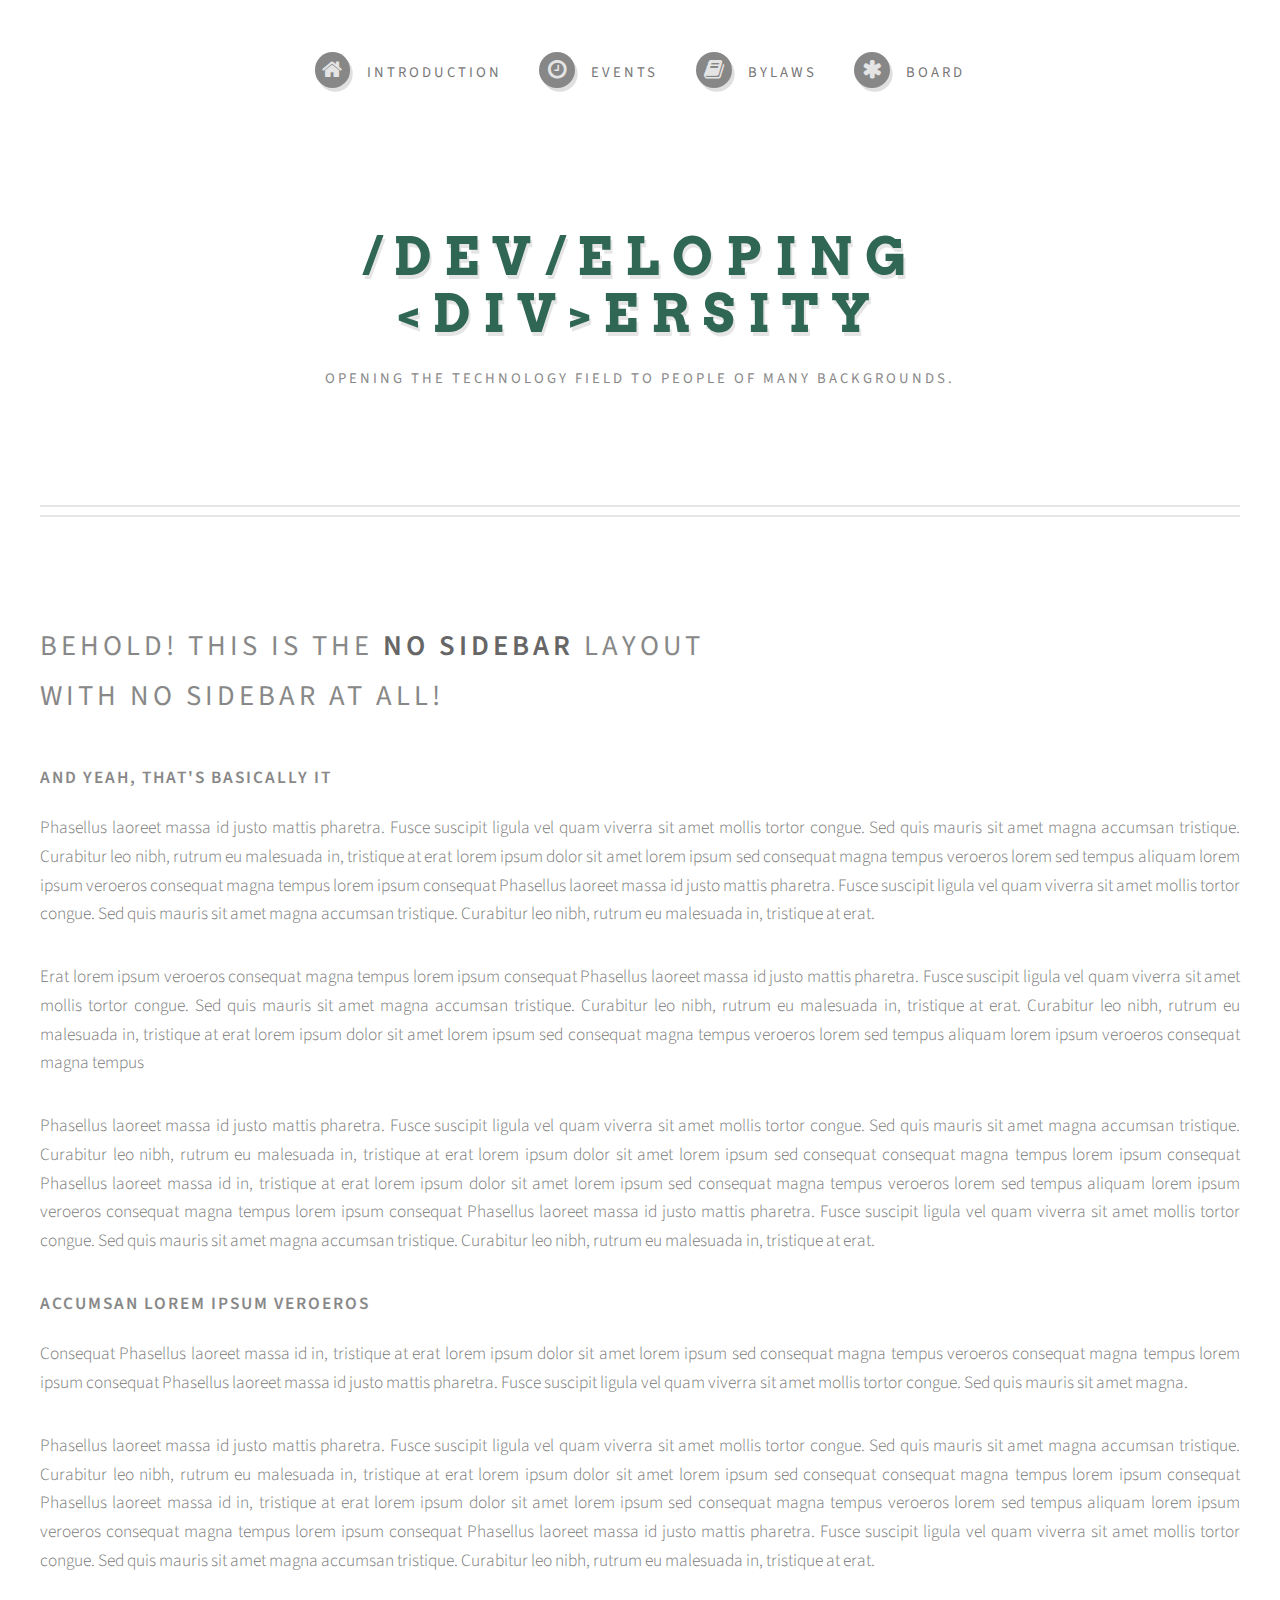
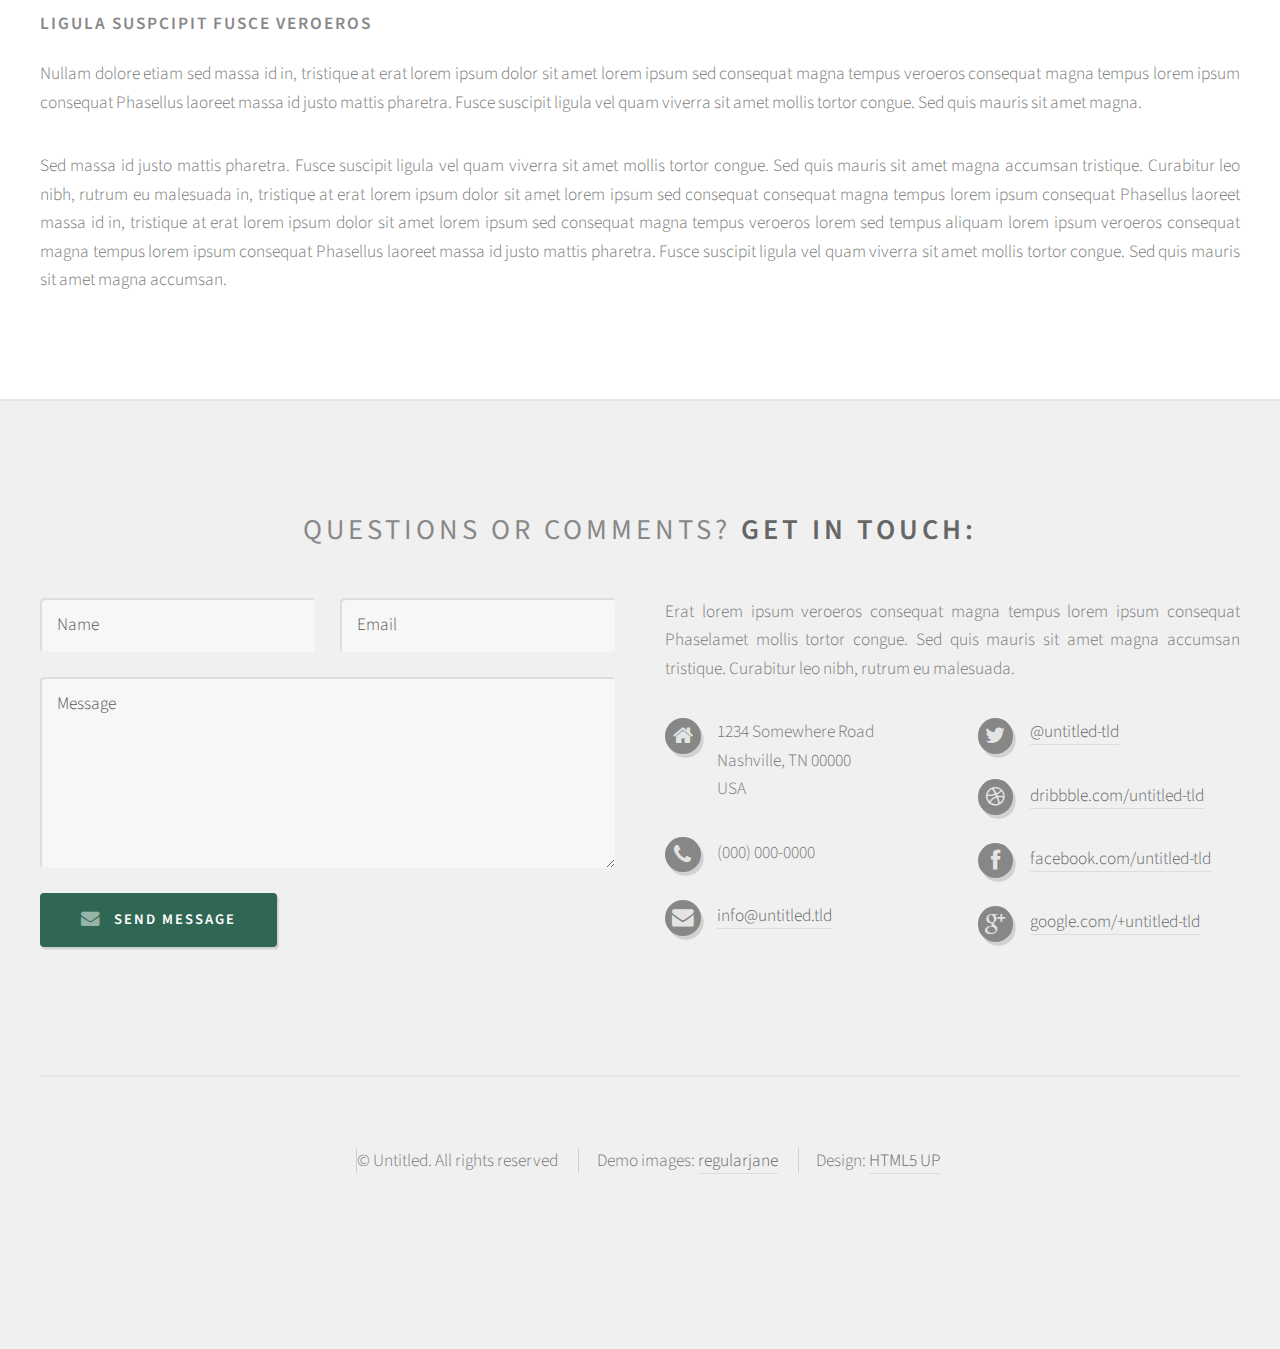
==== commit 0b7b8dff: "Made the text green" ====
--- a/index.html
+++ b/index.html
@@ -27,117 +27,45 @@
 	<body class="homepage">
 
 		<!-- Header Wrapper -->
-			<div id="header-wrapper">
-						
-				<!-- Header -->
-					<div id="header" class="container">
-						
-						<!-- Logo -->
-							<h1 id="logo"><a href="#">/DEV/eloping<br /><br />&lt;DIV&gt;ersity</a></h1>
-							<p>Opening the technology field to people of many backgrounds.</p>
-						
-						<!-- Nav -->
-							<nav id="nav">
-								<ul>
-									<li><a class="fa fa-home" href="index.html"><span>Introduction</span></a></li>
-									<!--<li>
-										<a href="" class="fa fa-bar-chart-o"><span>Dropdown</span></a>
-										<ul>
-											<li><a href="#">Lorem ipsum dolor</a></li>
-											<li><a href="#">Magna phasellus</a></li>
-											<li><a href="#">Etiam dolore nisl</a></li>
-											<li>
-												<a href="">Phasellus consequat</a>
-												<ul>
-													<li><a href="#">Magna phasellus</a></li>
-													<li><a href="#">Etiam dolore nisl</a></li>
-													<li><a href="#">Phasellus consequat</a></li>
-												</ul>
-											</li>
-											<li><a href="#">Veroeros feugiat</a></li>
-										</ul>
-									</li> -->
-									<li><a class="fa fa-clock-o" href="left-sidebar.html"><span>Events</span></a></li>
-									<li><a class="fa fa-book" href="right-sidebar.html"><span>Bylaws</span></a></li>
-									<li><a class="fa fa-asterisk" href="no-sidebar.html"><span>Board</span></a></li>
-								</ul>
-							</nav>
-
-					</div>
-
-			</div>
-			
-		<!-- Features Wrapper -->
-			<!--<div id="features-wrapper">
-
-				<!-- Features 
-					<section id="features" class="container">
-						<header>
-							<h2>Gentlemen, behold! This is <strong>Strongly Typed</strong>!</h2>
-						</header>
-						<div class="row">
-							<div class="4u">
-
-								<!-- Feature 
-									<section>
-										<a href="http://regularjane.deviantart.com/art/Old-Reads-363428235" class="image image-full"><img src="images/pic01.jpg" alt="" /></a>
-										<header>
-											<h3>Okay, so what is this?</h3>
-										</header>
-										<p>This is <strong>Strongly Typed</strong>, a free, fully responsive site template 
-										by <a href="http://html5up.net/">HTML5 UP</a>. Free for personal and commercial use under the 
-										<a href="http://html5up.net/license/">CCA 3.0 license</a>.</p>
-									</section>
-
-							</div>
-							<div class="4u">
-
-								<!-- Feature 
-									<section>
-										<a href="http://regularjane.deviantart.com/art/Nutella-359114563" class="image image-full"><img src="images/pic02.jpg" alt="" /></a>
-										<header>
-											<h3>Nice! What is HTML5 UP?</h3>
-										</header>
-										<p><a href="http://html5up.net/">HTML5 UP</a> is a side project of <a href="http://n33.co">AJ’s</a> (ie. me).  
-										I started it as a way to both test my <a href="http://skeljs.org">skelJS</a> framework (formerly 
-										5grid) and sharpen up my design skills a bit.</p>
-									</section>
-									
-							</div>
-							<div class="4u">
-
-								<!-- Feature 
-									<section>
-										<a href="http://regularjane.deviantart.com/art/Solo-Spring-358679786" class="image image-full"><img src="images/pic03.jpg" alt="" /></a>
-										<header>
-											<h3>skelJS? WTF is that?</h3>
-										</header>
-										<p><a href="http://skeljs.org">skelJS</a> is a lightweight framework for building responsive 
-										sites and apps. All of my designs at <a href="http://html5up.net/">HTML5 UP</a> (including this 
-										one) are built on this framework.</p>
-									</section>
-
-							</div>
-						</div>
-						<ul class="actions">
-							<li><a href="#" class="button button-icon fa fa-file">Tell Me More</a></li>
-						</ul>
-					</section>
-			
-			</div>-->
-		
-		<!-- Banner Wrapper -->
-		<!--	<div id="banner-wrapper">
-				<div class="inner">
-
-					<!-- Banner 
-						<section id="banner" class="container">
-							<p>Use this space for <strong>profound thoughts</strong>.<br />
-							Or an enormous ad. Whatever.</p>
-						</section>
+		<div id="header-wrapper">
+					
+			<!-- Header -->
+				<div id="header" class="container">
+					
+					<!-- Logo -->
+						<h1 id="logo"><a href="#">/DEV/eloping<br /><br />&lt;DIV&gt;ersity</a></h1>
+						<p>Opening the technology field to people of many backgrounds.</p>
+					
+					<!-- Nav -->
+						<nav id="nav">
+							<ul>
+								<li><a class="fa fa-home" href="index.html"><span>Introduction</span></a></li>
+								<!--<li>
+									<a href="" class="fa fa-bar-chart-o"><span>Dropdown</span></a>
+									<ul>
+										<li><a href="#">Lorem ipsum dolor</a></li>
+										<li><a href="#">Magna phasellus</a></li>
+										<li><a href="#">Etiam dolore nisl</a></li>
+										<li>
+											<a href="">Phasellus consequat</a>
+											<ul>
+												<li><a href="#">Magna phasellus</a></li>
+												<li><a href="#">Etiam dolore nisl</a></li>
+												<li><a href="#">Phasellus consequat</a></li>
+											</ul>
+										</li>
+										<li><a href="#">Veroeros feugiat</a></li>
+									</ul>
+								</li> -->
+								<li><a class="fa fa-clock-o" href="#"><span>Events</span></a></li>
+								<li><a class="fa fa-book" href="#"><span>Bylaws</span></a></li>
+								<li><a class="fa fa-asterisk" href="#"><span>Board</span></a></li>
+							</ul>
+						</nav>
 
 				</div>
-			</div>-->
+
+		</div>	
 
 		<!-- Main Wrapper -->
 			<div id="main-wrapper">
@@ -147,43 +75,19 @@
 						<div class="row">
 						
 							<!-- Content -->
-								<div id="content" class="8u">
+								<div id="content" class="12u skel-cell-important">
 
 									<!-- Post -->
 										<article class="is-post">
 											<header>
-												<h2><a href="#">I don’t want to say <strong>it’s the aliens</strong> ...<br />
-												but it’s the aliens.</a></h2>
+												<h2>Behold! This is the <strong>no sidebar</strong> layout<br />
+												with no sidebar at all!</h2>
 											</header>
-											<a href="http://regularjane.deviantart.com/art/Write-354865228" class="image image-full"><img src="images/pic04.jpg" alt="" /></a>
-											<h3>I mean isn't it possible?</h3>
+											<!--<span class="image image-full"><img src="images/pic04.jpg" alt="" /></span>-->
+											<h3>And yeah, that's basically it</h3>
 											<p>Phasellus laoreet massa id justo mattis pharetra. Fusce suscipit 
 											ligula vel quam viverra sit amet mollis tortor congue. Sed quis mauris 
 											sit amet magna accumsan tristique. Curabitur leo nibh, rutrum eu malesuada 
-											in, tristique at erat lorem ipsum dolor sit amet lorem ipsum sed consequat 
-											magna tempus veroeros lorem sed tempus aliquam lorem ipsum veroeros 
-											consequat magna tempus lorem ipsum consequat Phasellus laoreet massa id 
-											justo mattis pharetra. Fusce suscipit ligula vel quam viverra sit amet 
-											mollis tortor congue. Sed quis mauris sit amet magna accumsan tristique. 
-											Curabitur leo nibh, rutrum eu malesuada in, tristique at erat.</p>
-											<ul class="actions">
-												<li><a href="#" class="button button-icon fa fa-file">Continue Reading</a></li>
-											</ul>
-										</article>
-
-									<!-- Post -->
-									<!--	<article class="is-post">
-											<header>
-												<h2><a href="#">By the way, many thanks to <strong>regularjane</strong>
-												for these awesome demo photos</a></h2>
-											</header>
-											<a href="http://regularjane.deviantart.com/art/Old-Player-350896538" class="image image-full"><img src="images/pic05.jpg" alt="" /></a>
-											<h3>You should probably check out her work</h3>
-											<p>Phasellus laoreet massa id justo mattis pharetra. Fusce suscipit 
-											ligula vel quam viverra sit amet mollis tortor congue. Sed quis mauris 
-											sit amet magna accumsan tristique. Curabitur leo nibh, rutrum eu malesuada 
-											in, tristique at erat lorem ipsum dolor sit amet lorem ipsum sed consequat 
-											consequat magna tempus lorem ipsum consequat Phasellus laoreet massa id 
 											in, tristique at erat lorem ipsum dolor sit amet lorem ipsum sed consequat 
 											magna tempus veroeros lorem sed tempus aliquam lorem ipsum veroeros 
 											consequat magna tempus lorem ipsum consequat Phasellus laoreet massa id 
@@ -198,105 +102,54 @@
 											at erat lorem ipsum dolor sit amet lorem ipsum sed consequat magna 
 											tempus veroeros lorem sed tempus aliquam lorem ipsum veroeros consequat 
 											magna tempus</p>
-											<ul class="actions">
-												<li><a href="#" class="button button-icon fa fa-file">Continue Reading</a></li>
-											</ul>
-										</article>-->
+											<p>Phasellus laoreet massa id justo mattis pharetra. Fusce suscipit 
+											ligula vel quam viverra sit amet mollis tortor congue. Sed quis mauris 
+											sit amet magna accumsan tristique. Curabitur leo nibh, rutrum eu malesuada 
+											in, tristique at erat lorem ipsum dolor sit amet lorem ipsum sed consequat 
+											consequat magna tempus lorem ipsum consequat Phasellus laoreet massa id 
+											in, tristique at erat lorem ipsum dolor sit amet lorem ipsum sed consequat 
+											magna tempus veroeros lorem sed tempus aliquam lorem ipsum veroeros 
+											consequat magna tempus lorem ipsum consequat Phasellus laoreet massa id 
+											justo mattis pharetra. Fusce suscipit ligula vel quam viverra sit amet 
+											mollis tortor congue. Sed quis mauris sit amet magna accumsan tristique. 
+											Curabitur leo nibh, rutrum eu malesuada in, tristique at erat.</p>
+											<h3>Accumsan lorem ipsum veroeros</h3>
+											<p>Consequat Phasellus laoreet massa id in, tristique at erat lorem 
+											ipsum dolor sit amet lorem ipsum sed consequat magna tempus veroeros 
+											consequat magna tempus lorem ipsum consequat Phasellus laoreet massa id 
+											justo mattis pharetra. Fusce suscipit ligula vel quam viverra sit amet 
+											mollis tortor congue. Sed quis mauris sit amet magna.</p>
+											<p>Phasellus laoreet massa id justo mattis pharetra. Fusce suscipit 
+											ligula vel quam viverra sit amet mollis tortor congue. Sed quis mauris 
+											sit amet magna accumsan tristique. Curabitur leo nibh, rutrum eu malesuada 
+											in, tristique at erat lorem ipsum dolor sit amet lorem ipsum sed consequat 
+											consequat magna tempus lorem ipsum consequat Phasellus laoreet massa id 
+											in, tristique at erat lorem ipsum dolor sit amet lorem ipsum sed consequat 
+											magna tempus veroeros lorem sed tempus aliquam lorem ipsum veroeros 
+											consequat magna tempus lorem ipsum consequat Phasellus laoreet massa id 
+											justo mattis pharetra. Fusce suscipit ligula vel quam viverra sit amet 
+											mollis tortor congue. Sed quis mauris sit amet magna accumsan tristique. 
+											Curabitur leo nibh, rutrum eu malesuada in, tristique at erat.</p>
+											<h3>Ligula suspcipit fusce veroeros</h3>
+											<p>Nullam dolore etiam sed massa id in, tristique at erat lorem 
+											ipsum dolor sit amet lorem ipsum sed consequat magna tempus veroeros 
+											consequat magna tempus lorem ipsum consequat Phasellus laoreet massa id 
+											justo mattis pharetra. Fusce suscipit ligula vel quam viverra sit amet 
+											mollis tortor congue. Sed quis mauris sit amet magna.</p>
+											<p>Sed massa id justo mattis pharetra. Fusce suscipit 
+											ligula vel quam viverra sit amet mollis tortor congue. Sed quis mauris 
+											sit amet magna accumsan tristique. Curabitur leo nibh, rutrum eu malesuada 
+											in, tristique at erat lorem ipsum dolor sit amet lorem ipsum sed consequat 
+											consequat magna tempus lorem ipsum consequat Phasellus laoreet massa id 
+											in, tristique at erat lorem ipsum dolor sit amet lorem ipsum sed consequat 
+											magna tempus veroeros lorem sed tempus aliquam lorem ipsum veroeros 
+											consequat magna tempus lorem ipsum consequat Phasellus laoreet massa id 
+											justo mattis pharetra. Fusce suscipit ligula vel quam viverra sit amet 
+											mollis tortor congue. Sed quis mauris sit amet magna accumsan.</p>
+										</article>
 								
 								</div>
 								
-							<!-- Sidebar -->
-								<div id="sidebar" class="4u">
-								
-									<!-- Excerpts -->
-										<section>
-											<ul class="divided">
-												<li>
-
-													<!-- Excerpt -->
-														<article class="is-excerpt">
-															<header>
-																<span class="date">May 18, 2013</span>
-																<h3><a href="#">Ermergerd sterf herpernd</a></h3>
-															</header>
-															<p>Lorem ipsum dolor odio facilisis convallis. Etiam non nunc vel est 
-															suscipit convallis non id orci lorem ipsum sed magna consequat feugiat lorem dolore.</p>
-														</article>
-
-												</li>
-												<!--<li>
-
-													<!-- Excerpt 
-														<article class="is-excerpt">
-															<header>
-																<span class="date">May 15, 2013</span>
-																<h3><a href="#">Kerfer merks mer herper</a></h3>
-															</header>
-															<p>Lorem ipsum dolor odio facilisis convallis. Etiam non nunc vel est 
-															suscipit convallis non id orci lorem ipsum sed magna consequat feugiat lorem dolore.</p>
-														</article>
-
-												</li>
-												<li>
-
-													<!-- Excerpt 
-														<article class="is-excerpt">
-															<header>
-																<span class="date">May 12, 2013</span>
-																<h3><a href="#">Blerg persts er fern</a></h3>
-															</header>
-															<p>Lorem ipsum dolor odio facilisis convallis. Etiam non nunc vel est 
-															suscipit convallis non id orci lorem ipsum sed magna consequat feugiat lorem dolore.</p>
-														</article>
-
-												</li>-->
-											</ul>
-										</section>
-								
-									<!-- Highlights -->
-										<section>
-											<ul class="divided">
-												<li>
-
-													<!-- Highlight -->
-														<article class="is-highlight">
-															<header>
-																<h3><a href="#">Something of note</a></h3>
-															</header>
-															<a href="http://regularjane.deviantart.com/art/In-Your-Hands-356733525" class="image image-left"><img src="images/pic06.jpg" alt="" /></a>
-															<p>Phasellus  sed laoreet massa id justo mattis pharetra. Fusce suscipit ligula vel quam 
-															viverra sit amet mollis tortor congue magna lorem ipsum dolor et quisque ut odio facilisis 
-															convallis. Etiam non nunc vel est suscipit convallis non id orci. Ut interdum tempus 
-															facilisis convallis. Etiam non nunc vel est suscipit convallis non id orci.</p>
-															<ul class="actions">
-																<li><a href="#" class="button button-icon fa fa-file">Learn More</a></li>
-															</ul>
-														</article>
-
-												</li>
-											<!--	<li>
-
-													<!-- Highlight 
-														<article class="is-highlight">
-															<header>
-																<h3><a href="#">Something of less note</a></h3>
-															</header>
-															<a href="http://regularjane.deviantart.com/art/Pink-Rain-2009-134901803" class="image image-left"><img src="images/pic07.jpg" alt="" /></a>
-															<p>Phasellus  sed laoreet massa id justo mattis pharetra. Fusce suscipit ligula vel quam 
-															viverra sit amet mollis tortor congue magna lorem ipsum dolor et quisque ut odio facilisis 
-															convallis. Etiam non nunc vel est suscipit convallis non id orci. Ut interdum tempus 
-															facilisis convallis. Etiam non nunc vel est suscipit convallis non id orci.</p>
-															<ul class="actions">
-																<li><a href="#" class="button button-icon fa fa-file">Learn More</a></li>
-															</ul>
-														</article>
-
-												</li>-->
-											</ul>
-										</section>
-								
-								</div>
-
 						</div>
 					</div>
 
--- a/css/style.css
+++ b/css/style.css
@@ -29,6 +29,9 @@
 		font-weight: 600;
 		text-transform: uppercase;
 		color: #888;
+	}
+	h1 {
+		text-transform: uppercase;
 	}
 	
 		h1 a, h2 a, h3 a, h4 a, h5 a, h6 a
@@ -61,13 +64,13 @@
 	
 		a:hover
 		{
-			color: #ed786a;
+			color: #306754;
 			border-bottom-color: rgba(255,255,255,0);
 		}
 		
 		a:hover strong
 		{
-			color: #ed786a;
+			color: #306754;
 		}
 
 	strong, b
@@ -446,7 +449,7 @@
 		{
 			position: relative;
 			display: inline-block;
-			background: #ed786a;
+			background: #306754;
 			color: #fff !important;
 			text-transform: uppercase;
 			border-radius: 4px;
@@ -477,7 +480,7 @@
 			
 			.button:active
 			{
-				background: #ed786a;
+				background: #306754;
 			}
 		
 			.button-alt
@@ -1060,7 +1063,8 @@
 		{
 			font-family: 'Arvo';
 			font-weight: 700;
-			color: #ed786a;
+			color:  #306754;  
+			/*#ed786a;*/
 			text-shadow: 0.05em 0.075em 0 rgba(0,0,0,0.1);
 		}
 
@@ -1140,14 +1144,14 @@
 					#nav > ul > li.active > a:before,
 					#nav > ul > li:hover > a:before
 					{
-						background: #ED786A;
+						background: #306754;
 						color: #fff;
 					}
 			
 					#nav > ul > li.active > a > span,
 					#nav > ul > li:hover > a > span
 					{
-						color: #ED786A;
+						color: #306754;
 					}
 
 /*********************************************************************************/
